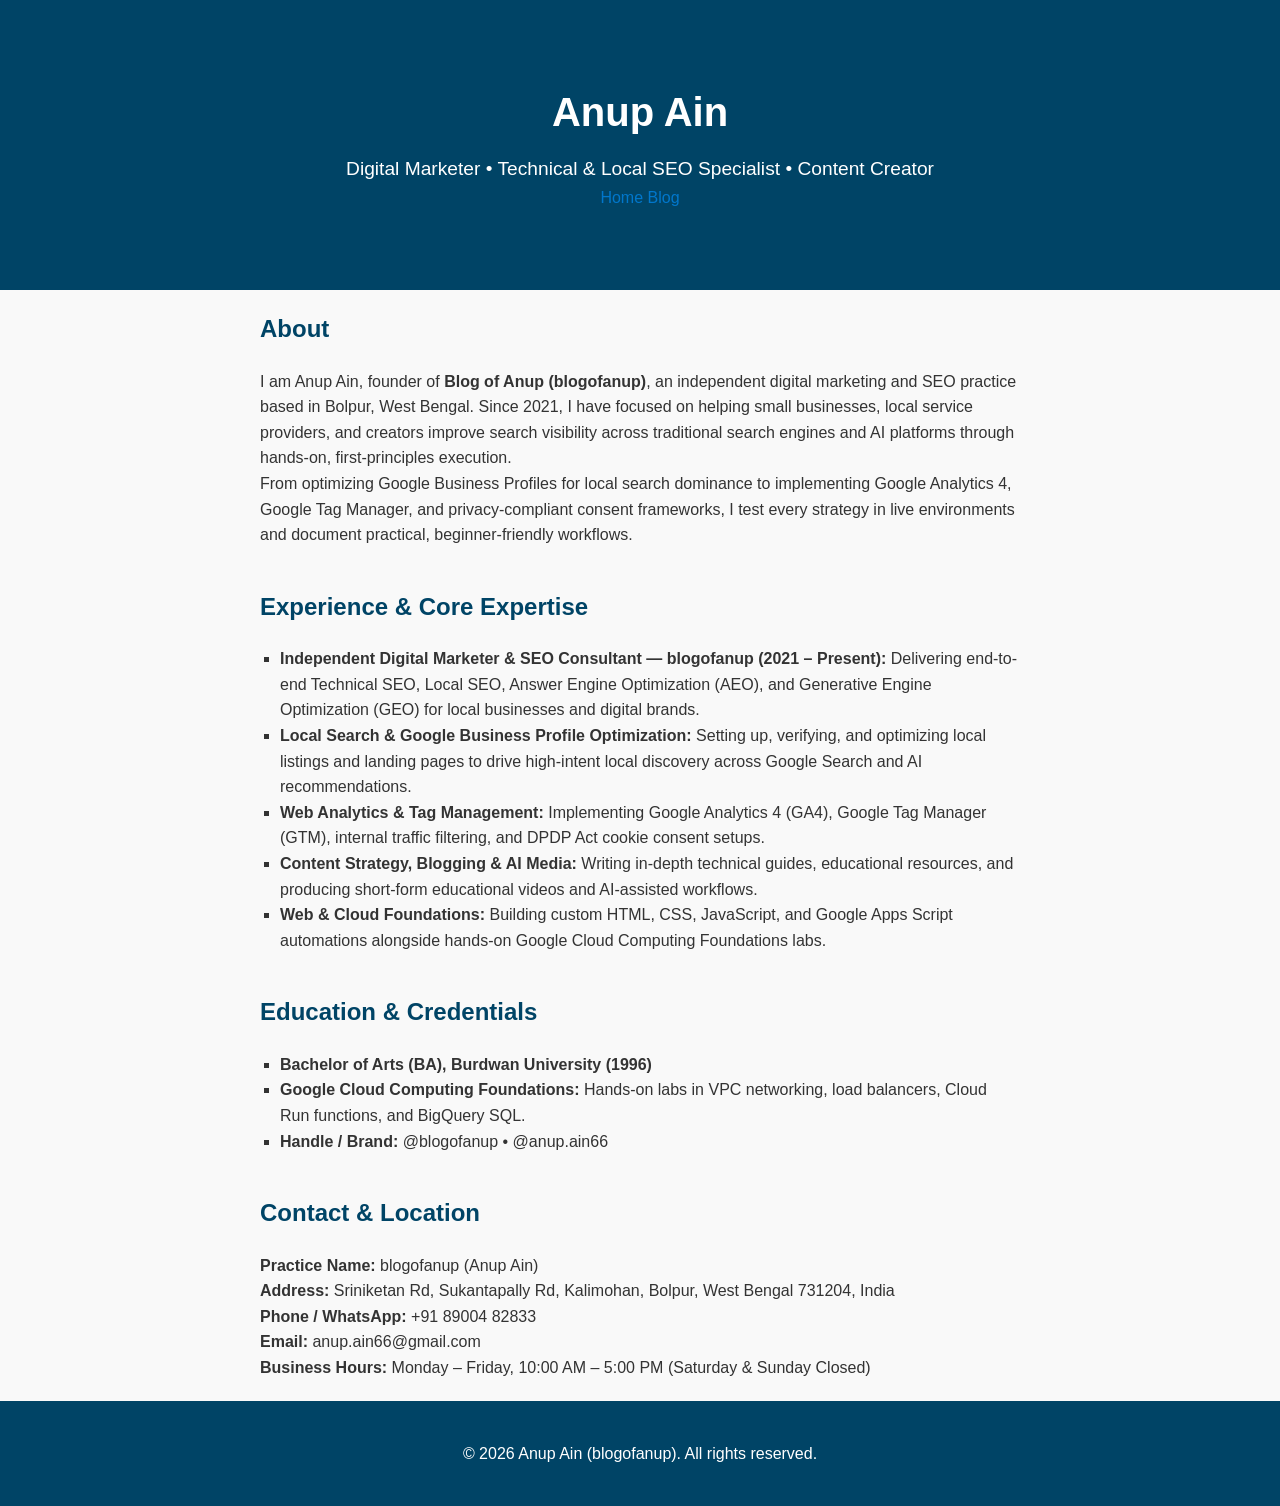
==== index.html @ 4652c586 "Update index.html" ====
<!DOCTYPE html>
<html lang="en">
<head>
  <meta charset="UTF-8" />
  <meta name="viewport" content="width=device-width, initial-scale=1.0" />
  <title>Anup Ain | Digital Marketer, Technical &amp; Local SEO Specialist</title>
  <meta name="description" content="Anup Ain (Blog of Anup) - Independent Digital Marketer, Technical &amp; Local SEO Specialist, AEO/GEO Practitioner, and Blogger in Bolpur, West Bengal." />
  <link rel="stylesheet" href="style.css" />
  <meta name="google-site-verification" content="tDracxnEsEsEI1jrp2MU6EPMCUC1B2NJ8A4u-vVTxfY" />
</head>
<body>

  <header>
  <div class="container">
    <h1>Anup Ain</h1>
    <p>Digital Marketer &bull; Technical &amp; Local SEO Specialist &bull; Content Creator</p>
    <nav class="main-nav">
      <a href="index.html">Home</a>
      <a href="blog/index.html">Blog</a>
    </nav>
  </div>
</header>

  <section class="about container">
    <h2>About</h2>
    <p>
      I am Anup Ain, founder of <strong>Blog of Anup (blogofanup)</strong>, an independent digital marketing and SEO practice based in Bolpur, West Bengal. Since 2021, I have focused on helping small businesses, local service providers, and creators improve search visibility across traditional search engines and AI platforms through hands-on, first-principles execution.
    </p>
    <p>
      From optimizing Google Business Profiles for local search dominance to implementing Google Analytics 4, Google Tag Manager, and privacy-compliant consent frameworks, I test every strategy in live environments and document practical, beginner-friendly workflows.
    </p>
  </section>

  <section class="skills container">
    <h2>Experience &amp; Core Expertise</h2>
    <ul>
      <li><strong>Independent Digital Marketer &amp; SEO Consultant &mdash; blogofanup (2021 &ndash; Present):</strong> Delivering end-to-end Technical SEO, Local SEO, Answer Engine Optimization (AEO), and Generative Engine Optimization (GEO) for local businesses and digital brands.</li>
      <li><strong>Local Search &amp; Google Business Profile Optimization:</strong> Setting up, verifying, and optimizing local listings and landing pages to drive high-intent local discovery across Google Search and AI recommendations.</li>
      <li><strong>Web Analytics &amp; Tag Management:</strong> Implementing Google Analytics 4 (GA4), Google Tag Manager (GTM), internal traffic filtering, and DPDP Act cookie consent setups.</li>
      <li><strong>Content Strategy, Blogging &amp; AI Media:</strong> Writing in-depth technical guides, educational resources, and producing short-form educational videos and AI-assisted workflows.</li>
      <li><strong>Web &amp; Cloud Foundations:</strong> Building custom HTML, CSS, JavaScript, and Google Apps Script automations alongside hands-on Google Cloud Computing Foundations labs.</li>
    </ul>
  </section>

  <section class="skills container">
    <h2>Education &amp; Credentials</h2>
    <ul>
      <li><strong>Bachelor of Arts (BA), Burdwan University (1996)</strong></li>
      <li><strong>Google Cloud Computing Foundations:</strong> Hands-on labs in VPC networking, load balancers, Cloud Run functions, and BigQuery SQL.</li>
      <li><strong>Handle / Brand:</strong> @blogofanup &bull; @anup.ain66</li>
    </ul>
  </section>

  <section class="contact container">
    <h2>Contact &amp; Location</h2>
    <p><strong>Practice Name:</strong> blogofanup (Anup Ain)</p>
    <p><strong>Address:</strong> Sriniketan Rd, Sukantapally Rd, Kalimohan, Bolpur, West Bengal 731204, India</p>
    <p><strong>Phone / WhatsApp:</strong> +91 89004 82833</p>
    <p><strong>Email:</strong> anup.ain66@gmail.com</p>
    <p><strong>Business Hours:</strong> Monday &ndash; Friday, 10:00 AM &ndash; 5:00 PM (Saturday &amp; Sunday Closed)</p>
  </section>

  <footer>
    <div class="container">
      <p>&copy; 2026 Anup Ain (blogofanup). All rights reserved.</p>
    </div>
  </footer>

</body>
</html>
---- style.css ----
* {
  margin: 0;
  padding: 0;
  box-sizing: border-box;
  font-family: 'Segoe UI', sans-serif;
}

body {
  background: #f9f9f9;
  color: #333;
  line-height: 1.6;
}

.container {
  max-width: 800px;
  margin: auto;
  padding: 20px;
}

header {
  background: #004466;
  color: white;
  text-align: center;
  padding: 60px 20px;
}

header h1 {
  font-size: 2.5em;
}

header p {
  font-size: 1.2em;
  margin-top: 10px;
}

section {
  padding: 40px 0;
}

h2 {
  margin-bottom: 20px;
  color: #004466;
}

ul {
  list-style-type: square;
  padding-left: 20px;
}

a {
  color: #0077cc;
  text-decoration: none;
}

a.btn {
  display: inline-block;
  background: #0077cc;
  color: white;
  padding: 10px 20px;
  margin-top: 10px;
  text-decoration: none;
  border-radius: 5px;
}

a.btn:hover {
  background: #005fa3;
}

footer {
  background: #004466;
  color: white;
  text-align: center;
  padding: 20px;
}
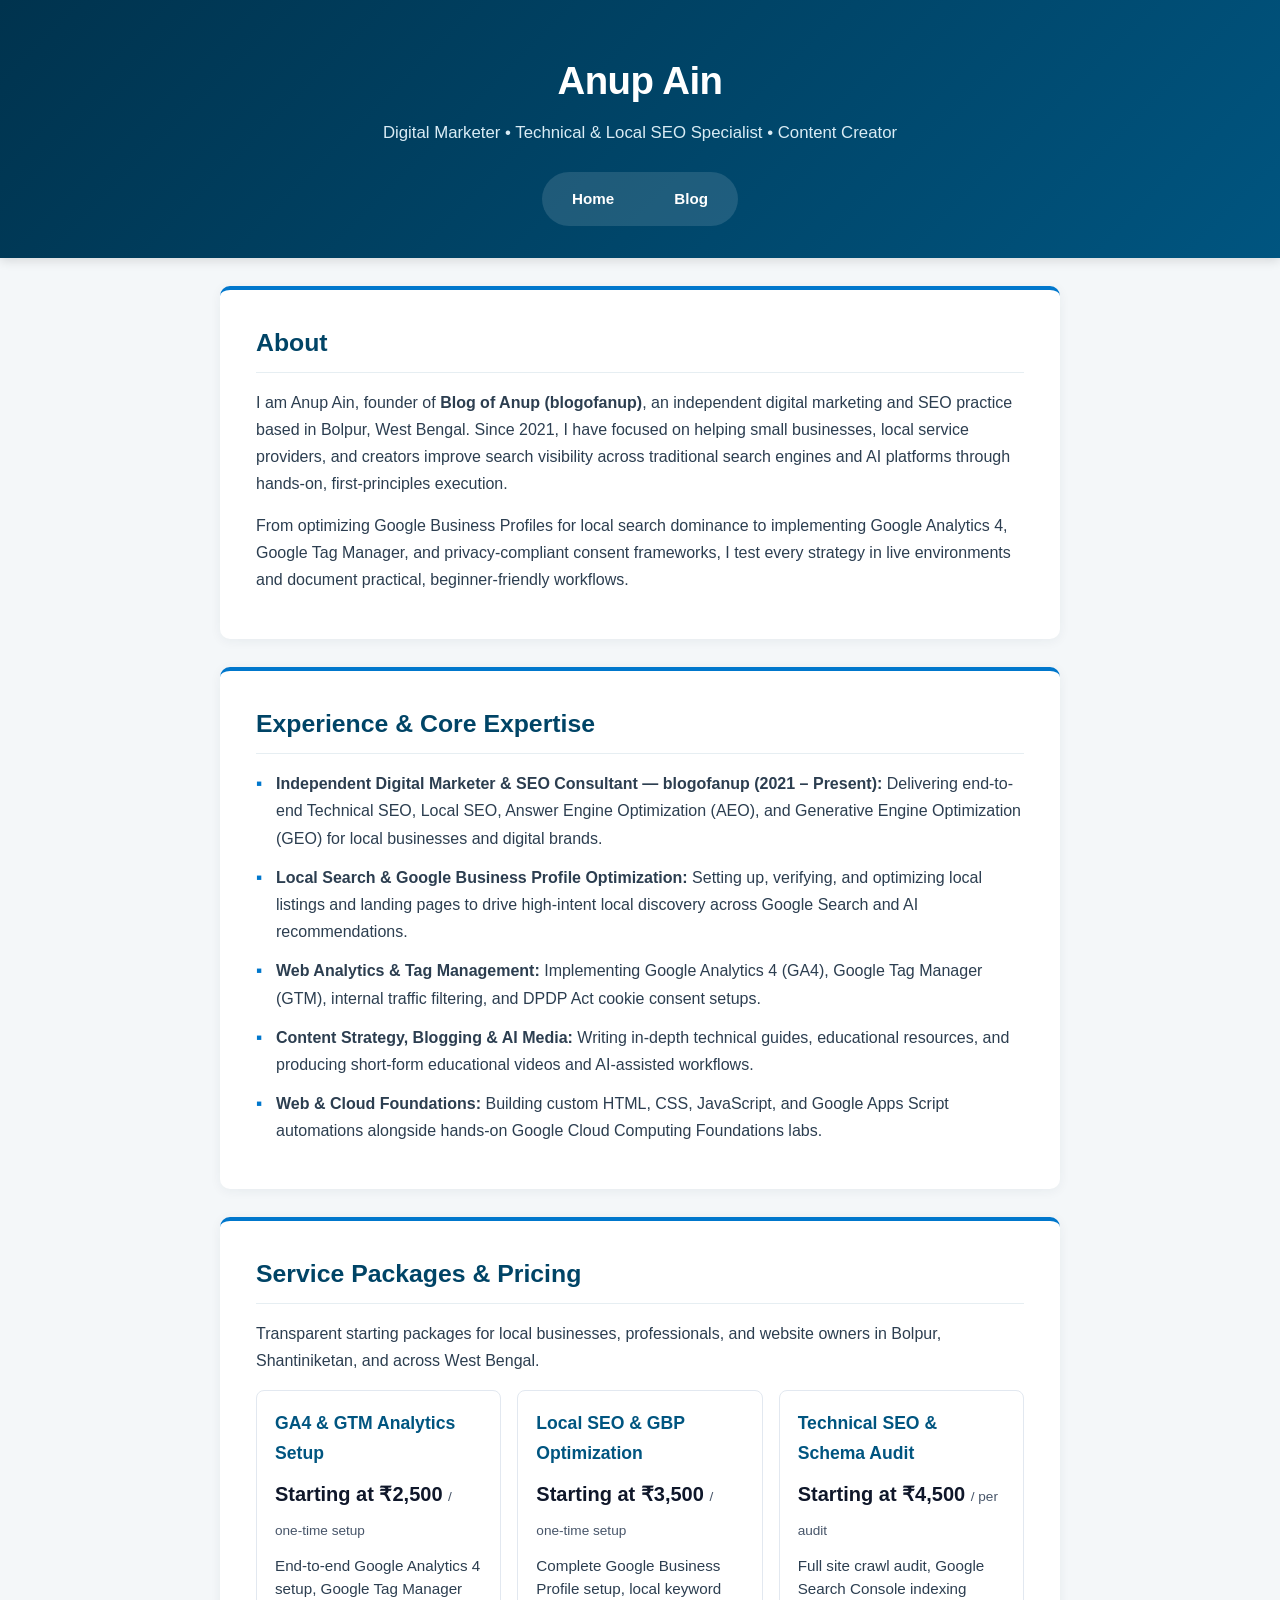
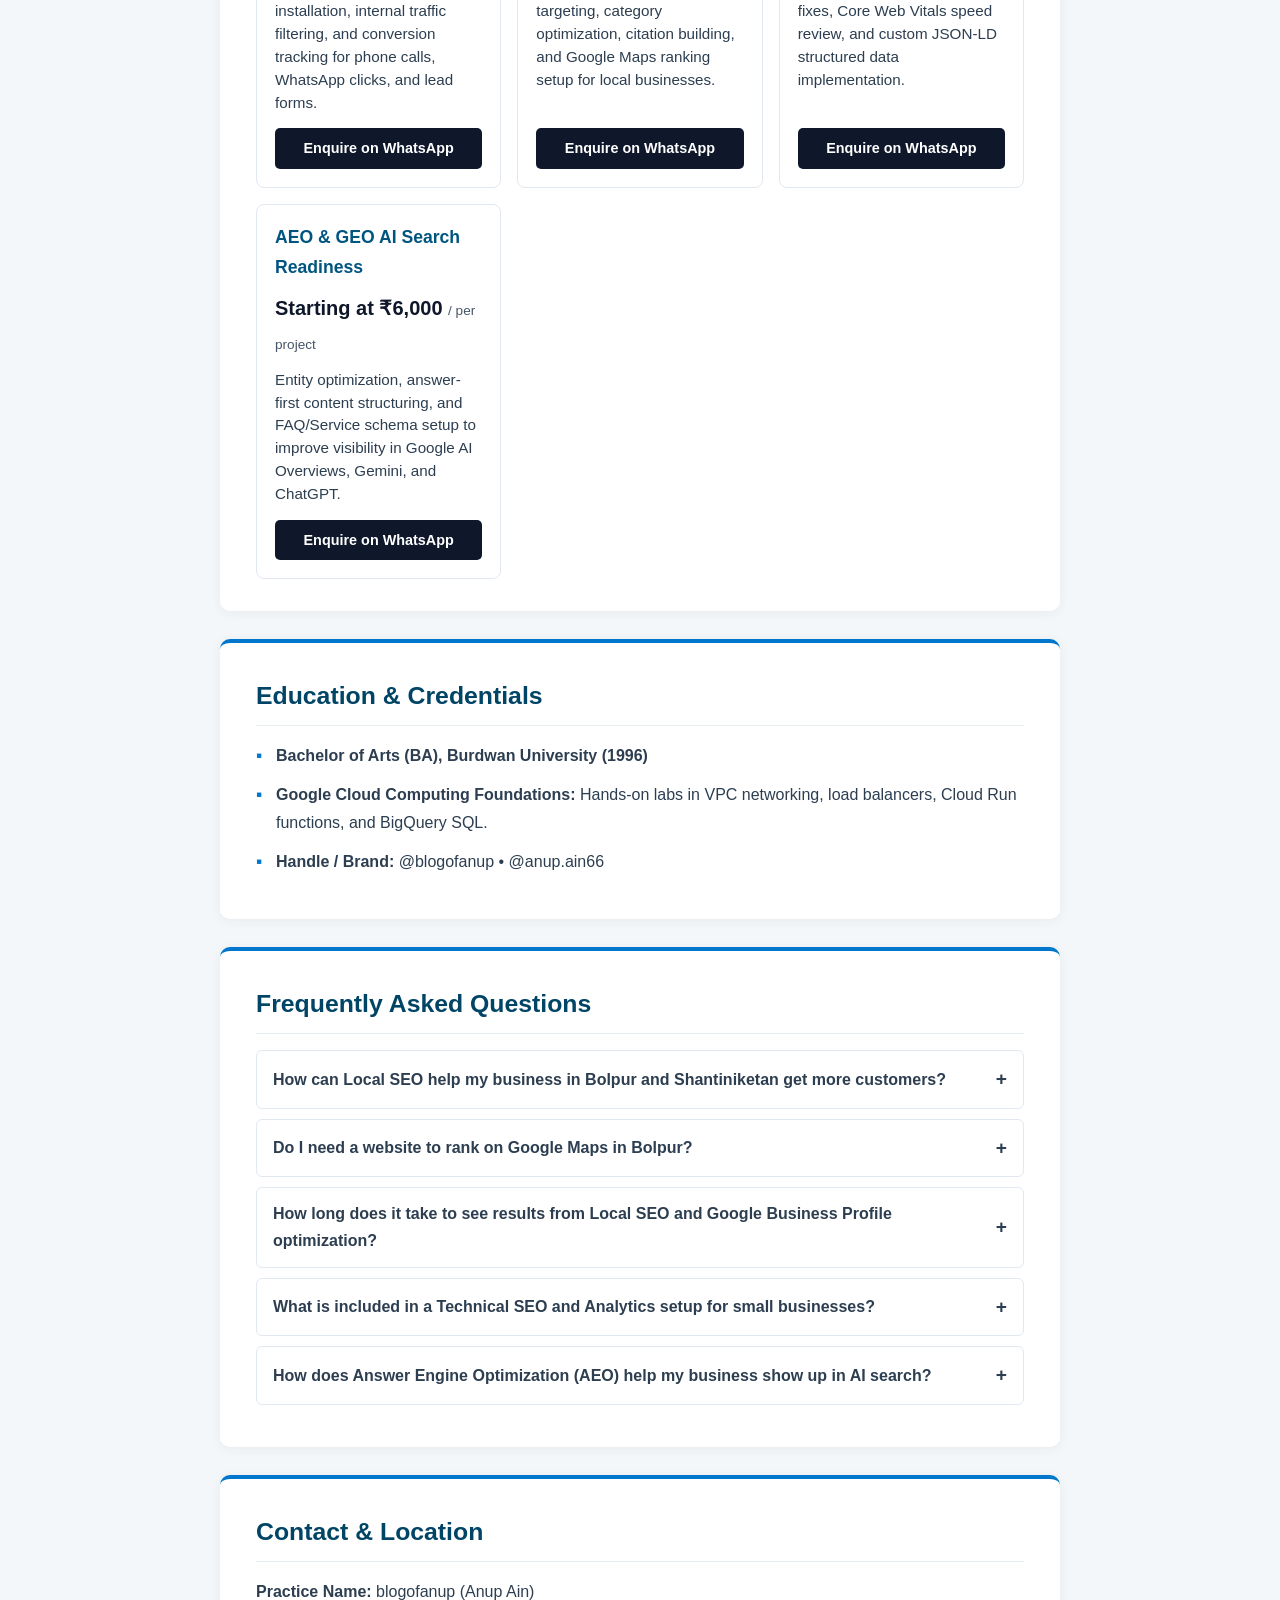
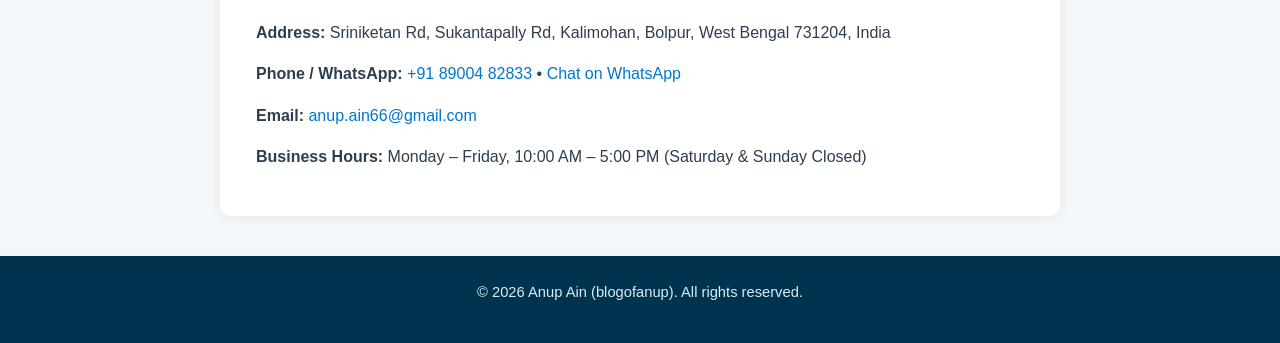
==== commit fa8d4a82: "Update index.html" ====
--- a/index.html
+++ b/index.html
@@ -7,19 +7,295 @@
   <meta name="description" content="Anup Ain (Blog of Anup) - Independent Digital Marketer, Technical &amp; Local SEO Specialist, AEO/GEO Practitioner, and Blogger in Bolpur, West Bengal." />
   <link rel="stylesheet" href="style.css" />
   <meta name="google-site-verification" content="tDracxnEsEsEI1jrp2MU6EPMCUC1B2NJ8A4u-vVTxfY" />
+
+  <script type="application/ld+json">
+  {
+    "@context": "https://schema.org",
+    "@graph": [
+      {
+        "@type": "ProfessionalService",
+        "@id": "https://blogofanup.github.io/anup-portfolio/#business",
+        "name": "blogofanup (Anup Ain)",
+        "alternateName": "Blog of Anup - SEO & Digital Marketing Services",
+        "url": "https://blogofanup.github.io/anup-portfolio/",
+        "telephone": "+91-8900482833",
+        "email": "anup.ain66@gmail.com",
+        "priceRange": "₹2,500 - ₹15,000",
+        "founder": {
+          "@type": "Person",
+          "name": "Anup Ain",
+          "jobTitle": "Digital Marketer, Technical & Local SEO Specialist",
+          "url": "https://blogofanup.github.io/anup-portfolio/"
+        },
+        "address": {
+          "@type": "PostalAddress",
+          "streetAddress": "Sriniketan Rd, Sukantapally Rd, Kalimohan",
+          "addressLocality": "Bolpur",
+          "addressRegion": "West Bengal",
+          "postalCode": "731204",
+          "addressCountry": "IN"
+        },
+        "geo": {
+          "@type": "GeoCoordinates",
+          "latitude": 23.6687,
+          "longitude": 87.6828
+        },
+        "openingHoursSpecification": [
+          {
+            "@type": "OpeningHoursSpecification",
+            "dayOfWeek": [
+              "Monday",
+              "Tuesday",
+              "Wednesday",
+              "Thursday",
+              "Friday"
+            ],
+            "opens": "10:00",
+            "closes": "17:00"
+          }
+        ],
+        "areaServed": [
+          {
+            "@type": "City",
+            "name": "Bolpur"
+          },
+          {
+            "@type": "City",
+            "name": "Shantiniketan"
+          },
+          {
+            "@type": "AdministrativeArea",
+            "name": "Birbhum"
+          },
+          {
+            "@type": "State",
+            "name": "West Bengal"
+          }
+        ],
+        "hasOfferCatalog": {
+          "@type": "OfferCatalog",
+          "name": "SEO & Digital Marketing Services",
+          "itemListElement": [
+            {
+              "@type": "Offer",
+              "priceCurrency": "INR",
+              "price": "3500",
+              "priceSpecification": {
+                "@type": "UnitPriceSpecification",
+                "priceCurrency": "INR",
+                "minPrice": "3500",
+                "unitText": "one-time setup"
+              },
+              "itemOffered": {
+                "@type": "Service",
+                "name": "Local SEO & Google Business Profile Optimization",
+                "description": "Complete Google Business Profile setup, local keyword targeting, category optimization, citation building, and Google Maps ranking setup for local businesses."
+              }
+            },
+            {
+              "@type": "Offer",
+              "priceCurrency": "INR",
+              "price": "4500",
+              "priceSpecification": {
+                "@type": "UnitPriceSpecification",
+                "priceCurrency": "INR",
+                "minPrice": "4500",
+                "unitText": "per audit"
+              },
+              "itemOffered": {
+                "@type": "Service",
+                "name": "Technical SEO Audit & JSON-LD Schema Implementation",
+                "description": "Full site crawl audit, Google Search Console indexing fixes, Core Web Vitals review, and custom JSON-LD structured data implementation."
+              }
+            },
+            {
+              "@type": "Offer",
+              "priceCurrency": "INR",
+              "price": "2500",
+              "priceSpecification": {
+                "@type": "UnitPriceSpecification",
+                "priceCurrency": "INR",
+                "minPrice": "2500",
+                "unitText": "one-time setup"
+              },
+              "itemOffered": {
+                "@type": "Service",
+                "name": "Google Analytics 4 (GA4) & Google Tag Manager (GTM) Setup",
+                "description": "End-to-end GA4 property setup, GTM container installation, internal traffic filtering, and conversion tracking for phone calls, WhatsApp clicks, and forms."
+              }
+            },
+            {
+              "@type": "Offer",
+              "priceCurrency": "INR",
+              "price": "6000",
+              "priceSpecification": {
+                "@type": "UnitPriceSpecification",
+                "priceCurrency": "INR",
+                "minPrice": "6000",
+                "unitText": "per project"
+              },
+              "itemOffered": {
+                "@type": "Service",
+                "name": "Answer Engine Optimization (AEO) & Generative Engine Optimization (GEO)",
+                "description": "Entity optimization, answer-first content structuring, and FAQ/Service schema setup to improve visibility in Google AI Overviews, Gemini, and ChatGPT."
+              }
+            }
+          ]
+        },
+        "sameAs": [
+          "https://www.linkedin.com/in/blogofanup",
+          "https://www.youtube.com/@blogofanup",
+          "https://www.instagram.com/blogofanup",
+          "https://www.instagram.com/anup.ain66",
+          "https://www.facebook.com/blogofanup",
+          "https://www.facebook.com/dukfodm",
+          "https://hashnode.com/@blogofanup",
+          "https://ainanup.blogspot.com/"
+        ]
+      },
+      {
+        "@type": "FAQPage",
+        "@id": "https://blogofanup.github.io/anup-portfolio/#faq",
+        "mainEntity": [
+          {
+            "@type": "Question",
+            "name": "How can Local SEO help my business in Bolpur and Shantiniketan get more customers?",
+            "acceptedAnswer": {
+              "@type": "Answer",
+              "text": "Local SEO optimizes your Google Business Profile, local keywords, and map citations so your business appears in the top Google Maps results when customers in Bolpur, Shantiniketan, and Birbhum search for your products or services nearby."
+            }
+          },
+          {
+            "@type": "Question",
+            "name": "Do I need a website to rank on Google Maps in Bolpur?",
+            "acceptedAnswer": {
+              "@type": "Answer",
+              "text": "No, you do not need a complex website to rank on Google Maps. A properly verified and optimized Google Business Profile—paired with local keywords, customer reviews, regular updates, and a fast single-page portfolio or landing page—can generate direct phone calls and WhatsApp inquiries."
+            }
+          },
+          {
+            "@type": "Question",
+            "name": "How long does it take to see results from Local SEO and Google Business Profile optimization?",
+            "acceptedAnswer": {
+              "@type": "Answer",
+              "text": "Initial improvements in Google Business Profile visibility, map views, and local keyword impressions typically appear within 2 to 4 weeks, while competitive top-3 Google Map Pack rankings usually take 60 to 90 days of consistent optimization and review management."
+            }
+          },
+          {
+            "@type": "Question",
+            "name": "What is included in a Technical SEO and Analytics setup for small businesses?",
+            "acceptedAnswer": {
+              "@type": "Answer",
+              "text": "A complete setup includes Google Search Console indexing fixes, mobile speed optimization, JSON-LD structured data (Schema markup), Google Analytics 4 (GA4) configuration, and Google Tag Manager (GTM) tracking for phone calls, WhatsApp clicks, and lead forms."
+            }
+          },
+          {
+            "@type": "Question",
+            "name": "How does Answer Engine Optimization (AEO) help my business show up in AI search?",
+            "acceptedAnswer": {
+              "@type": "Answer",
+              "text": "Answer Engine Optimization (AEO) and Generative Engine Optimization (GEO) structure your business information, FAQs, and schema markup clearly so AI tools like Google AI Overviews, Gemini, and ChatGPT can accurately cite and recommend your business to local buyers."
+            }
+          }
+        ]
+      }
+    ]
+  }
+  </script>
+
+  <style>
+    .pricing-grid {
+      display: grid;
+      grid-template-columns: repeat(auto-fit, minmax(240px, 1fr));
+      gap: 16px;
+      margin-top: 16px;
+    }
+    .pricing-card {
+      border: 1px solid #e2e8f0;
+      border-radius: 8px;
+      padding: 18px;
+      background: #ffffff;
+      display: flex;
+      flex-direction: column;
+      justify-content: space-between;
+    }
+    .pricing-card h3 {
+      margin-top: 0;
+      margin-bottom: 8px;
+      font-size: 1.1rem;
+    }
+    .price-tag {
+      font-size: 1.25rem;
+      font-weight: 700;
+      color: #0f172a;
+      margin-bottom: 10px;
+    }
+    .price-tag span {
+      font-size: 0.85rem;
+      font-weight: 400;
+      color: #475569;
+    }
+    .pricing-card p {
+      font-size: 0.95rem;
+      line-height: 1.5;
+      margin-bottom: 14px;
+    }
+    .cta-btn {
+      display: inline-block;
+      text-align: center;
+      padding: 8px 14px;
+      background-color: #0f172a;
+      color: #ffffff;
+      text-decoration: none;
+      border-radius: 5px;
+      font-size: 0.9rem;
+      font-weight: 600;
+    }
+    .faq-item {
+      border: 1px solid #e2e8f0;
+      border-radius: 6px;
+      margin-bottom: 10px;
+      padding: 12px 16px;
+      background: #ffffff;
+    }
+    .faq-item summary {
+      font-weight: 600;
+      cursor: pointer;
+      list-style: none;
+      display: flex;
+      justify-content: space-between;
+      align-items: center;
+    }
+    .faq-item summary::-webkit-details-marker {
+      display: none;
+    }
+    .faq-item summary::after {
+      content: "+";
+      font-size: 1.2rem;
+      font-weight: bold;
+      margin-left: 12px;
+    }
+    .faq-item[open] summary::after {
+      content: "−";
+    }
+    .faq-item p {
+      margin-top: 10px;
+      margin-bottom: 0;
+      line-height: 1.6;
+    }
+  </style>
 </head>
 <body>
-
   <header>
-  <div class="container">
-    <h1>Anup Ain</h1>
-    <p>Digital Marketer &bull; Technical &amp; Local SEO Specialist &bull; Content Creator</p>
-    <nav class="main-nav">
-      <a href="index.html">Home</a>
-      <a href="blog/index.html">Blog</a>
-    </nav>
-  </div>
-</header>
+    <div class="container">
+      <h1>Anup Ain</h1>
+      <p>Digital Marketer &bull; Technical &amp; Local SEO Specialist &bull; Content Creator</p>
+      <nav class="main-nav">
+        <a href="index.html">Home</a>
+        <a href="blog.html">Blog</a>
+      </nav>
+    </div>
+  </header>
 
   <section class="about container">
     <h2>About</h2>
@@ -42,6 +318,49 @@
     </ul>
   </section>
 
+  <section class="pricing container">
+    <h2>Service Packages &amp; Pricing</h2>
+    <p>Transparent starting packages for local businesses, professionals, and website owners in Bolpur, Shantiniketan, and across West Bengal.</p>
+
+    <div class="pricing-grid">
+      <div class="pricing-card">
+        <div>
+          <h3>GA4 &amp; GTM Analytics Setup</h3>
+          <div class="price-tag">Starting at ₹2,500 <span>/ one-time setup</span></div>
+          <p>End-to-end Google Analytics 4 setup, Google Tag Manager installation, internal traffic filtering, and conversion tracking for phone calls, WhatsApp clicks, and lead forms.</p>
+        </div>
+        <a class="cta-btn" href="https://wa.me/918900482833?text=Hi%20Anup%2C%20I%20am%20interested%20in%20the%20GA4%20%26%20GTM%20Analytics%20Setup%20package." target="_blank" rel="noopener">Enquire on WhatsApp</a>
+      </div>
+
+      <div class="pricing-card">
+        <div>
+          <h3>Local SEO &amp; GBP Optimization</h3>
+          <div class="price-tag">Starting at ₹3,500 <span>/ one-time setup</span></div>
+          <p>Complete Google Business Profile setup, local keyword targeting, category optimization, citation building, and Google Maps ranking setup for local businesses.</p>
+        </div>
+        <a class="cta-btn" href="https://wa.me/918900482833?text=Hi%20Anup%2C%20I%20am%20interested%20in%20the%20Local%20SEO%20%26%20GBP%20Optimization%20package." target="_blank" rel="noopener">Enquire on WhatsApp</a>
+      </div>
+
+      <div class="pricing-card">
+        <div>
+          <h3>Technical SEO &amp; Schema Audit</h3>
+          <div class="price-tag">Starting at ₹4,500 <span>/ per audit</span></div>
+          <p>Full site crawl audit, Google Search Console indexing fixes, Core Web Vitals speed review, and custom JSON-LD structured data implementation.</p>
+        </div>
+        <a class="cta-btn" href="https://wa.me/918900482833?text=Hi%20Anup%2C%20I%20am%20interested%20in%20the%20Technical%20SEO%20%26%20Schema%20Audit%20package." target="_blank" rel="noopener">Enquire on WhatsApp</a>
+      </div>
+
+      <div class="pricing-card">
+        <div>
+          <h3>AEO &amp; GEO AI Search Readiness</h3>
+          <div class="price-tag">Starting at ₹6,000 <span>/ per project</span></div>
+          <p>Entity optimization, answer-first content structuring, and FAQ/Service schema setup to improve visibility in Google AI Overviews, Gemini, and ChatGPT.</p>
+        </div>
+        <a class="cta-btn" href="https://wa.me/918900482833?text=Hi%20Anup%2C%20I%20am%20interested%20in%20the%20AEO%20%26%20GEO%20AI%20Search%20Readiness%20package." target="_blank" rel="noopener">Enquire on WhatsApp</a>
+      </div>
+    </div>
+  </section>
+
   <section class="skills container">
     <h2>Education &amp; Credentials</h2>
     <ul>
@@ -51,12 +370,41 @@
     </ul>
   </section>
 
+  <section class="faq container">
+    <h2>Frequently Asked Questions</h2>
+
+    <details class="faq-item">
+      <summary>How can Local SEO help my business in Bolpur and Shantiniketan get more customers?</summary>
+      <p>Local SEO optimizes your Google Business Profile, local keywords, and map citations so your business appears in the top Google Maps results when customers in Bolpur, Shantiniketan, and Birbhum search for your products or services nearby.</p>
+    </details>
+
+    <details class="faq-item">
+      <summary>Do I need a website to rank on Google Maps in Bolpur?</summary>
+      <p>No, you do not need a complex website to rank on Google Maps. A properly verified and optimized Google Business Profile&mdash;paired with local keywords, customer reviews, regular updates, and a fast single-page portfolio or landing page&mdash;can generate direct phone calls and WhatsApp inquiries.</p>
+    </details>
+
+    <details class="faq-item">
+      <summary>How long does it take to see results from Local SEO and Google Business Profile optimization?</summary>
+      <p>Initial improvements in Google Business Profile visibility, map views, and local keyword impressions typically appear within 2 to 4 weeks, while competitive top-3 Google Map Pack rankings usually take 60 to 90 days of consistent optimization and review management.</p>
+    </details>
+
+    <details class="faq-item">
+      <summary>What is included in a Technical SEO and Analytics setup for small businesses?</summary>
+      <p>A complete setup includes Google Search Console indexing fixes, mobile speed optimization, JSON-LD structured data (Schema markup), Google Analytics 4 (GA4) configuration, and Google Tag Manager (GTM) tracking for phone calls, WhatsApp clicks, and lead forms.</p>
+    </details>
+
+    <details class="faq-item">
+      <summary>How does Answer Engine Optimization (AEO) help my business show up in AI search?</summary>
+      <p>Answer Engine Optimization (AEO) and Generative Engine Optimization (GEO) structure your business information, FAQs, and schema markup clearly so AI tools like Google AI Overviews, Gemini, and ChatGPT can accurately cite and recommend your business to local buyers.</p>
+    </details>
+  </section>
+
   <section class="contact container">
     <h2>Contact &amp; Location</h2>
     <p><strong>Practice Name:</strong> blogofanup (Anup Ain)</p>
     <p><strong>Address:</strong> Sriniketan Rd, Sukantapally Rd, Kalimohan, Bolpur, West Bengal 731204, India</p>
-    <p><strong>Phone / WhatsApp:</strong> +91 89004 82833</p>
-    <p><strong>Email:</strong> anup.ain66@gmail.com</p>
+    <p><strong>Phone / WhatsApp:</strong> <a href="tel:+918900482833">+91 89004 82833</a> &bull; <a href="https://wa.me/918900482833" target="_blank" rel="noopener">Chat on WhatsApp</a></p>
+    <p><strong>Email:</strong> <a href="mailto:anup.ain66@gmail.com">anup.ain66@gmail.com</a></p>
     <p><strong>Business Hours:</strong> Monday &ndash; Friday, 10:00 AM &ndash; 5:00 PM (Saturday &amp; Sunday Closed)</p>
   </section>
 
@@ -65,6 +413,5 @@
       <p>&copy; 2026 Anup Ain (blogofanup). All rights reserved.</p>
     </div>
   </footer>
-
 </body>
 </html>
--- a/style.css
+++ b/style.css
@@ -2,73 +2,186 @@
   margin: 0;
   padding: 0;
   box-sizing: border-box;
-  font-family: 'Segoe UI', sans-serif;
+  font-family: 'Segoe UI', -apple-system, BlinkMacSystemFont, Roboto, sans-serif;
 }
 
 body {
-  background: #f9f9f9;
-  color: #333;
-  line-height: 1.6;
+  background: #f4f7f9;
+  color: #2c3e50;
+  line-height: 1.7;
 }
 
 .container {
-  max-width: 800px;
+  max-width: 840px;
   margin: auto;
-  padding: 20px;
+  padding: 0 24px;
 }
 
+/* Header & Navigation Menu */
 header {
-  background: #004466;
-  color: white;
+  background: linear-gradient(135deg, #00334e 0%, #005580 100%);
+  color: #ffffff;
   text-align: center;
-  padding: 60px 20px;
+  padding: 48px 20px 32px;
+  box-shadow: 0 3px 10px rgba(0, 0, 0, 0.12);
 }
 
 header h1 {
-  font-size: 2.5em;
+  font-size: 2.4em;
+  letter-spacing: -0.5px;
+  margin-bottom: 6px;
 }
 
 header p {
-  font-size: 1.2em;
-  margin-top: 10px;
+  font-size: 1.05em;
+  color: #d9ecf5;
+  margin-bottom: 24px;
 }
 
-section {
-  padding: 40px 0;
+.main-nav {
+  display: inline-flex;
+  justify-content: center;
+  gap: 12px;
+  background: rgba(255, 255, 255, 0.12);
+  padding: 6px;
+  border-radius: 30px;
+}
+
+.main-nav a {
+  color: #ffffff;
+  font-weight: 600;
+  font-size: 0.95em;
+  padding: 8px 24px;
+  border-radius: 24px;
+  text-decoration: none;
+  transition: background 0.25s ease, color 0.25s ease;
+}
+
+.main-nav a:hover,
+.main-nav a:focus {
+  background: #ffffff;
+  color: #004466;
+}
+
+/* Content Cards (Home, Blog & Articles) */
+section.container,
+article.container {
+  background: #ffffff;
+  margin: 28px auto;
+  padding: 32px 36px;
+  border-radius: 10px;
+  box-shadow: 0 2px 12px rgba(0, 44, 66, 0.06);
+  border-top: 4px solid #0077cc;
 }
 
 h2 {
-  margin-bottom: 20px;
+  font-size: 1.55em;
   color: #004466;
+  margin-bottom: 16px;
+  padding-bottom: 8px;
+  border-bottom: 1px solid #e6eef2;
+}
+
+h3 {
+  font-size: 1.2em;
+  color: #005580;
+  margin: 22px 0 10px;
+}
+
+p {
+  margin-bottom: 14px;
 }
 
 ul {
-  list-style-type: square;
-  padding-left: 20px;
+  list-style-type: none;
+  padding-left: 0;
 }
 
+ul li {
+  position: relative;
+  padding-left: 20px;
+  margin-bottom: 12px;
+}
+
+ul li::before {
+  content: "\25AA";
+  color: #0077cc;
+  font-size: 1.1em;
+  position: absolute;
+  left: 0;
+  top: -1px;
+}
+
+/* Blog Listing Preview Card */
+.post-preview {
+  background: #f8fbfd;
+  border: 1px solid #e1ecf2;
+  border-left: 4px solid #0077cc;
+  padding: 20px 24px;
+  border-radius: 6px;
+  margin-top: 16px;
+  transition: transform 0.2s ease, box-shadow 0.2s ease;
+}
+
+.post-preview:hover {
+  transform: translateY(-2px);
+  box-shadow: 0 4px 12px rgba(0, 119, 204, 0.1);
+}
+
+.post-preview h3 {
+  margin-top: 0;
+}
+
+/* Links & Buttons */
 a {
   color: #0077cc;
   text-decoration: none;
+  font-weight: 500;
+}
+
+a:hover {
+  text-decoration: underline;
 }
 
 a.btn {
   display: inline-block;
   background: #0077cc;
-  color: white;
-  padding: 10px 20px;
+  color: #ffffff;
+  padding: 10px 22px;
   margin-top: 10px;
+  border-radius: 6px;
   text-decoration: none;
-  border-radius: 5px;
+  transition: background 0.2s ease;
 }
 
 a.btn:hover {
   background: #005fa3;
+  text-decoration: none;
 }
 
+/* Footer */
 footer {
-  background: #004466;
-  color: white;
+  background: #00334e;
+  color: #d9ecf5;
   text-align: center;
-  padding: 20px;
+  padding: 24px 20px;
+  margin-top: 40px;
+  font-size: 0.92em;
 }
+
+/* Mobile Responsiveness */
+@media (max-width: 600px) {
+  header {
+    padding: 36px 16px 24px;
+  }
+
+  header h1 {
+    font-size: 1.9em;
+  }
+
+  section.container,
+  article.container {
+    margin: 18px 14px;
+    padding: 24px 20px;
+  }
+}
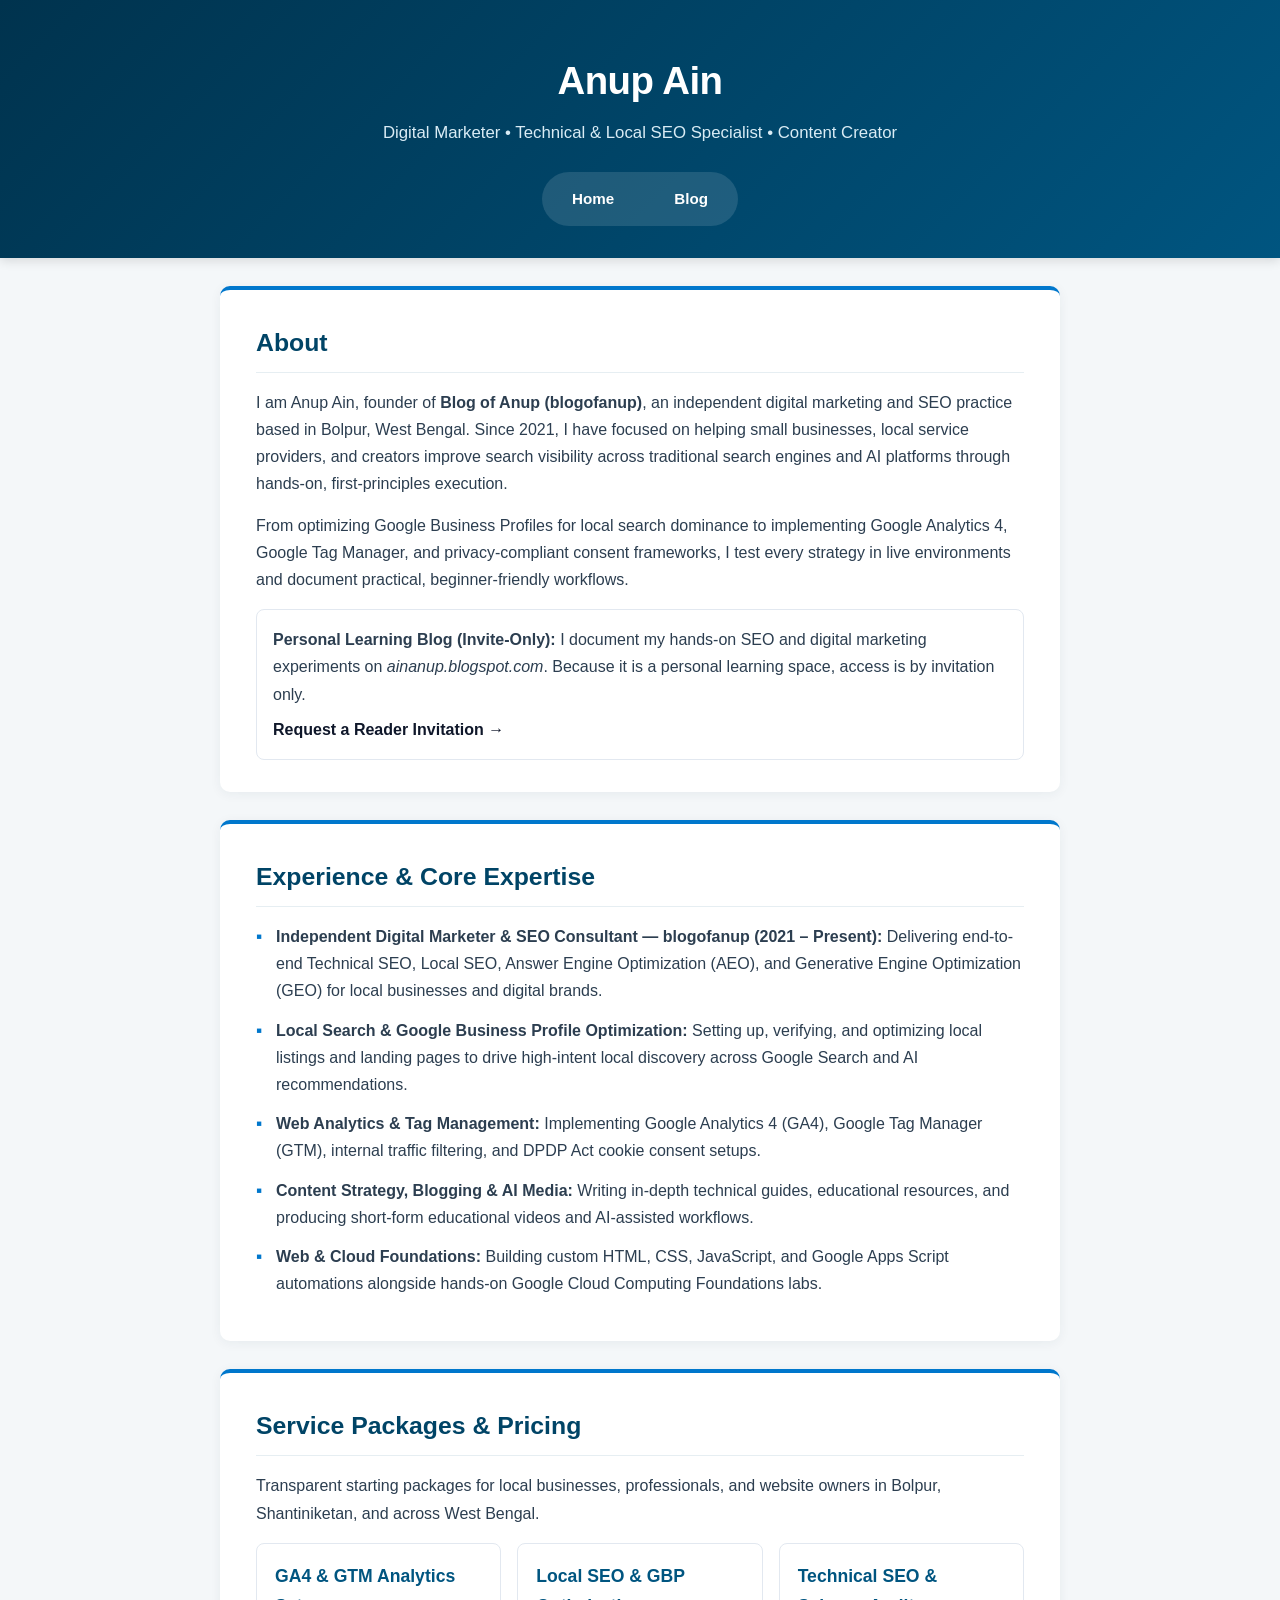
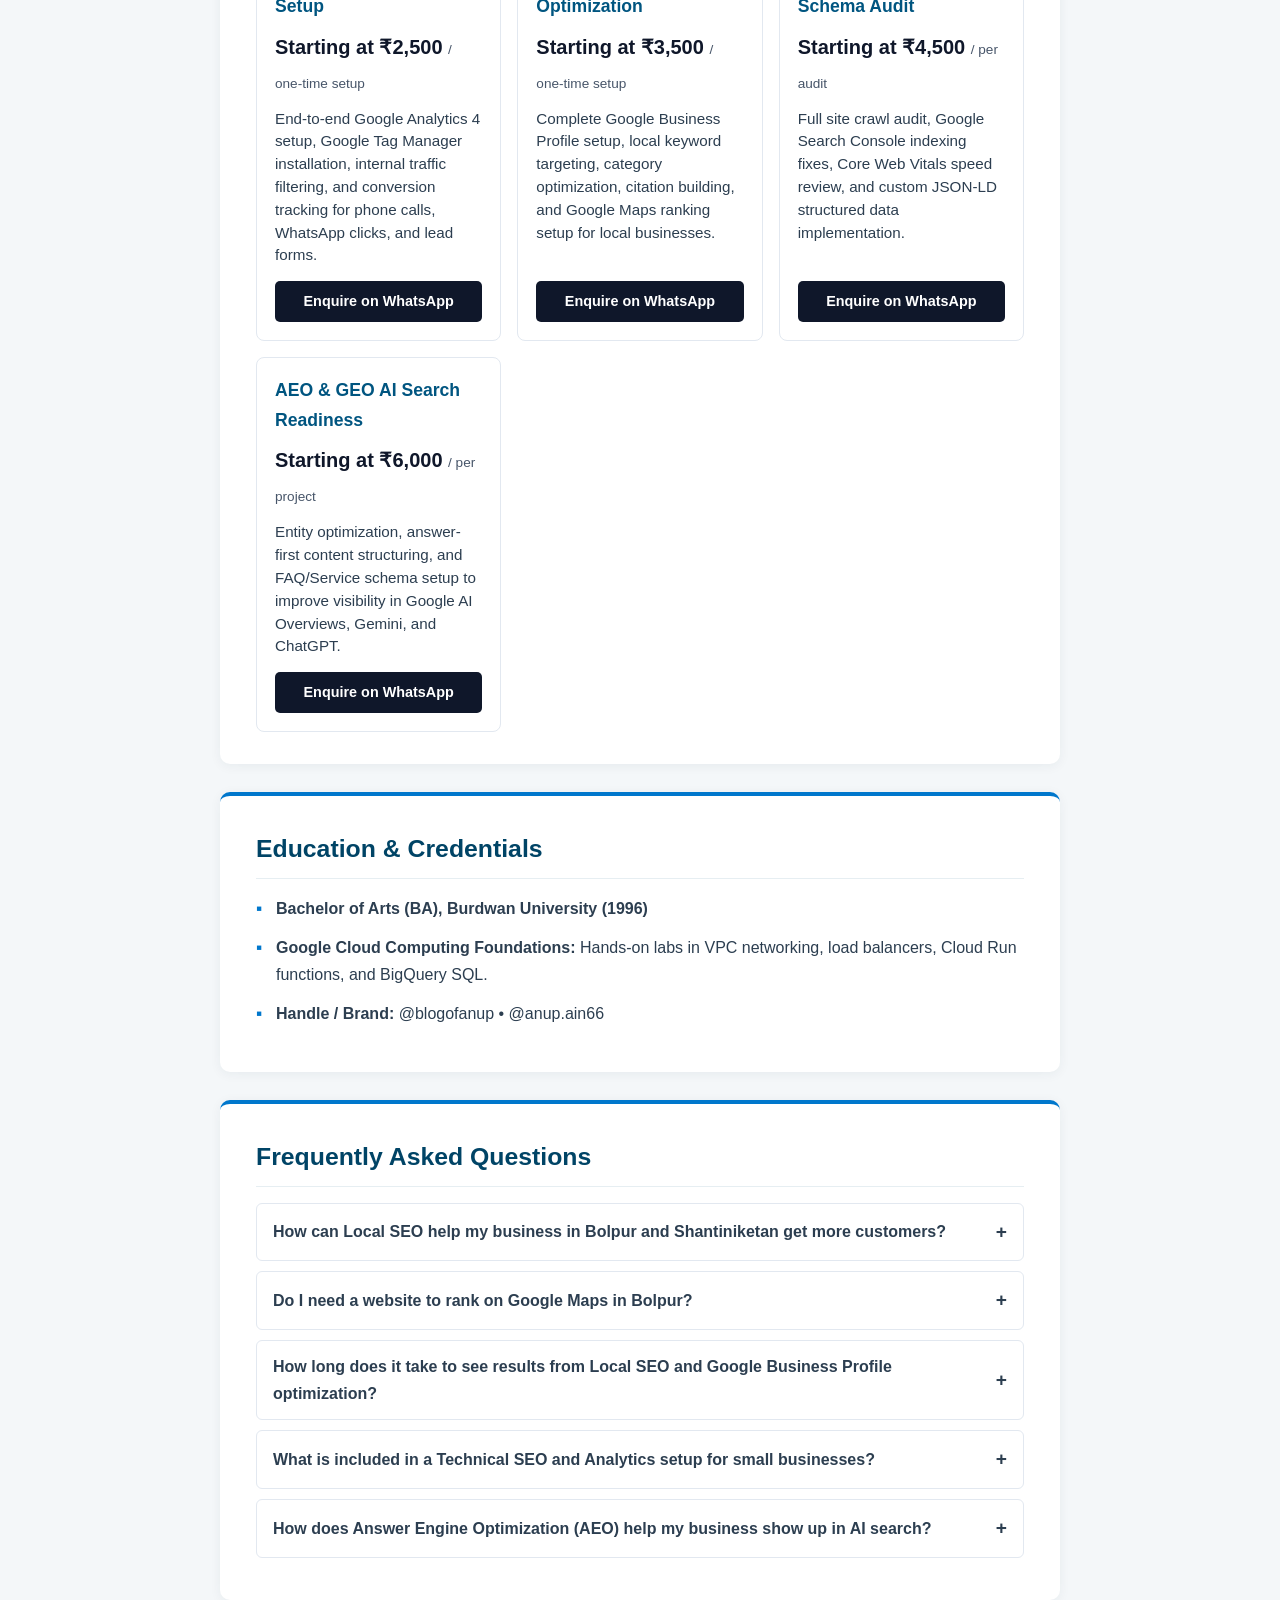
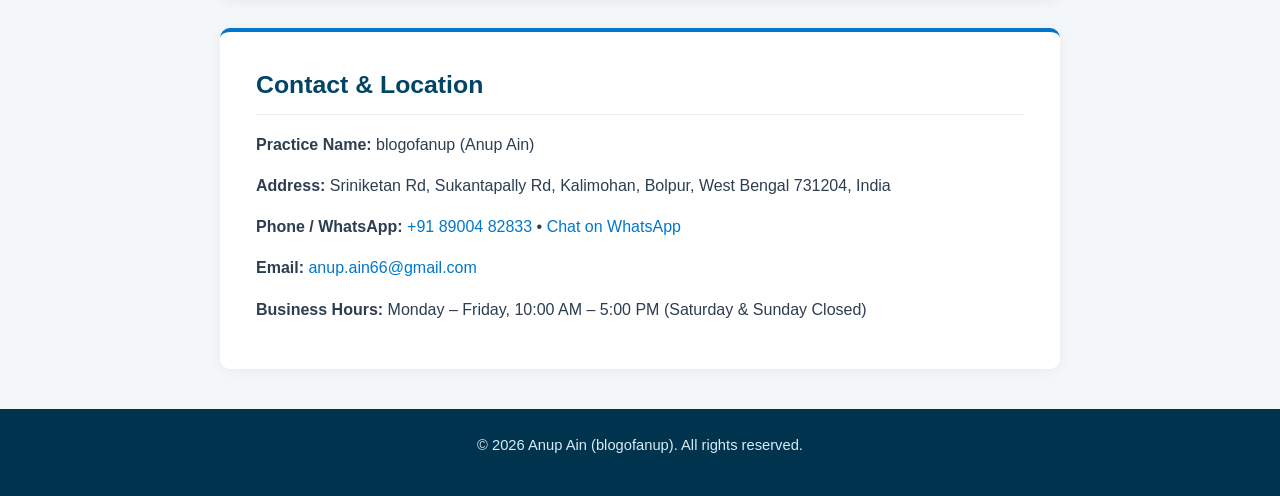
==== commit e351a4d8: "Update index.html" ====
--- a/index.html
+++ b/index.html
@@ -305,6 +305,10 @@
     <p>
       From optimizing Google Business Profiles for local search dominance to implementing Google Analytics 4, Google Tag Manager, and privacy-compliant consent frameworks, I test every strategy in live environments and document practical, beginner-friendly workflows.
     </p>
+    <div style="border: 1px solid #e2e8f0; border-radius: 8px; padding: 16px; background: #ffffff; margin-top: 16px;">
+    <p style="margin: 0 0 8px 0;"><strong>Personal Learning Blog (Invite-Only):</strong> I document my hands-on SEO and digital marketing experiments on <em>ainanup.blogspot.com</em>. Because it is a personal learning space, access is by invitation only.</p>
+    <a href="blog.html" style="font-weight: 600; color: #0f172a;">Request a Reader Invitation &rarr;</a>
+  </div>
   </section>
 
   <section class="skills container">
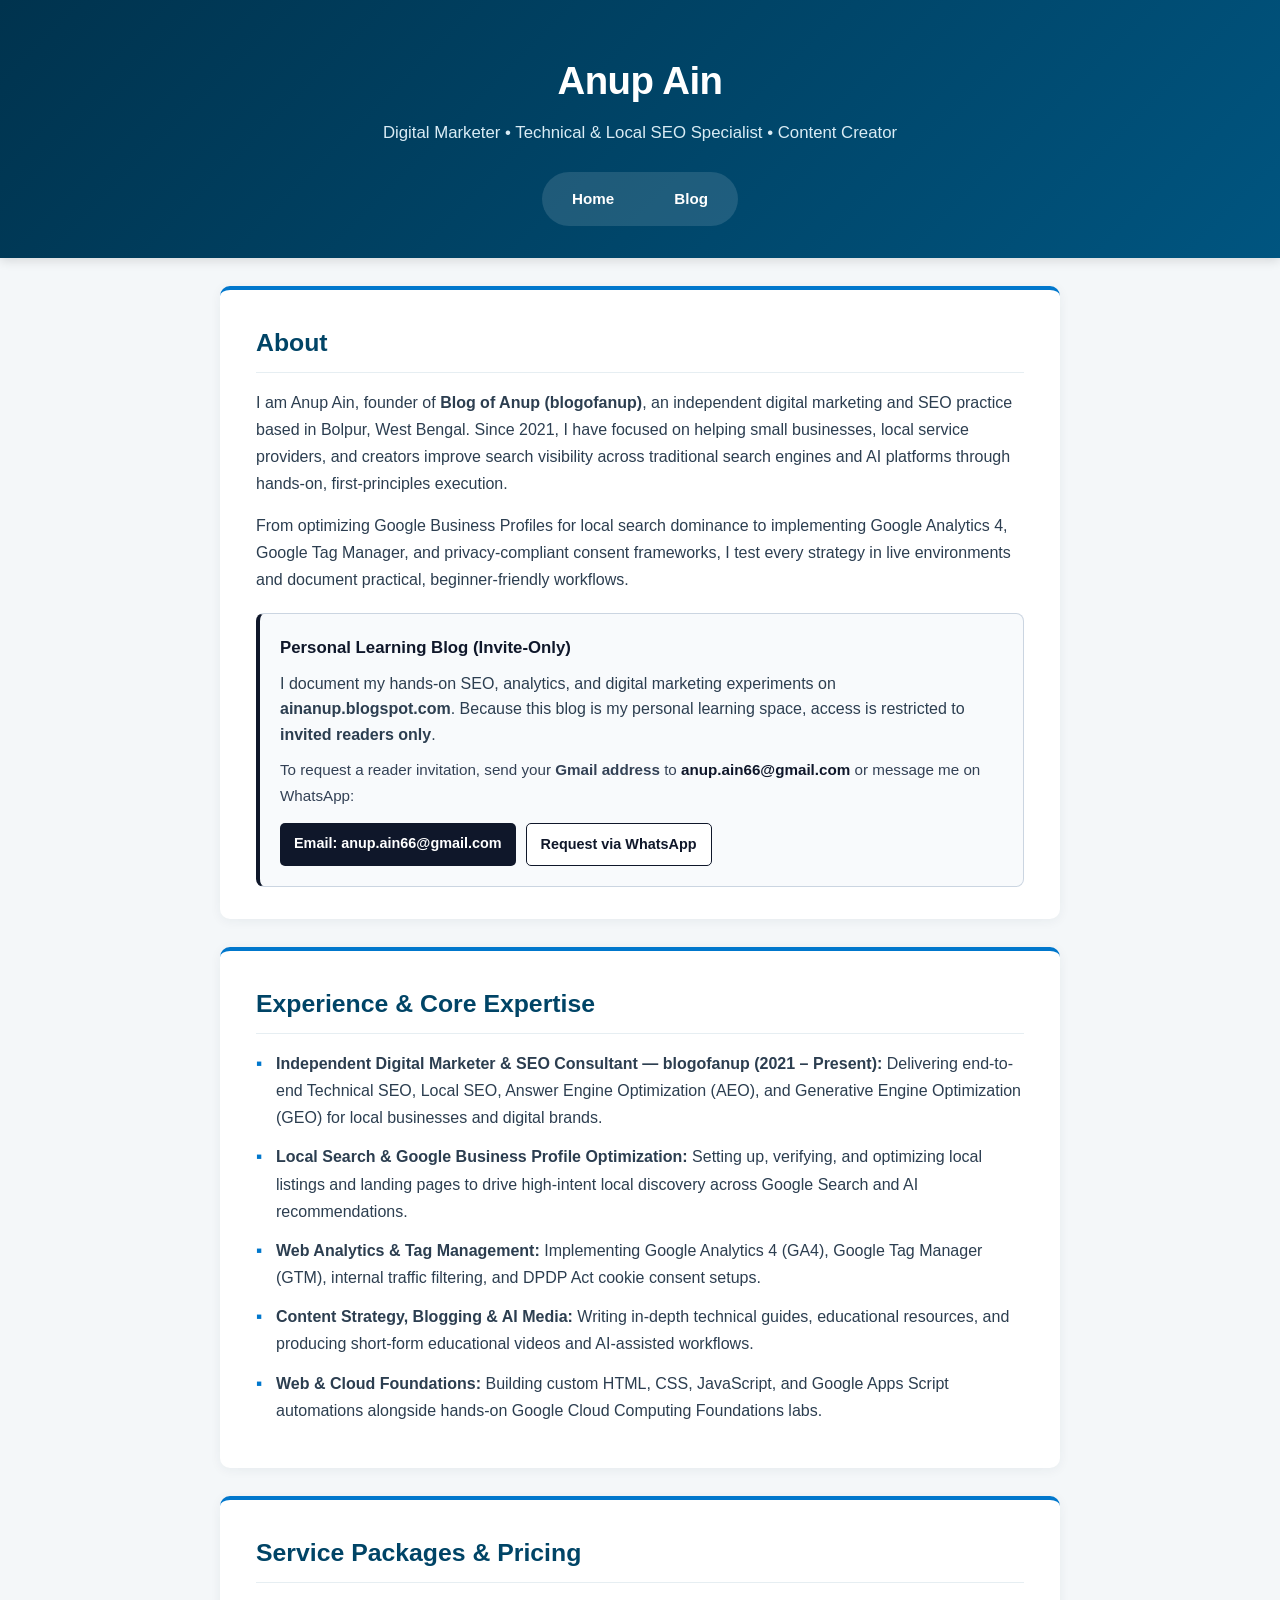
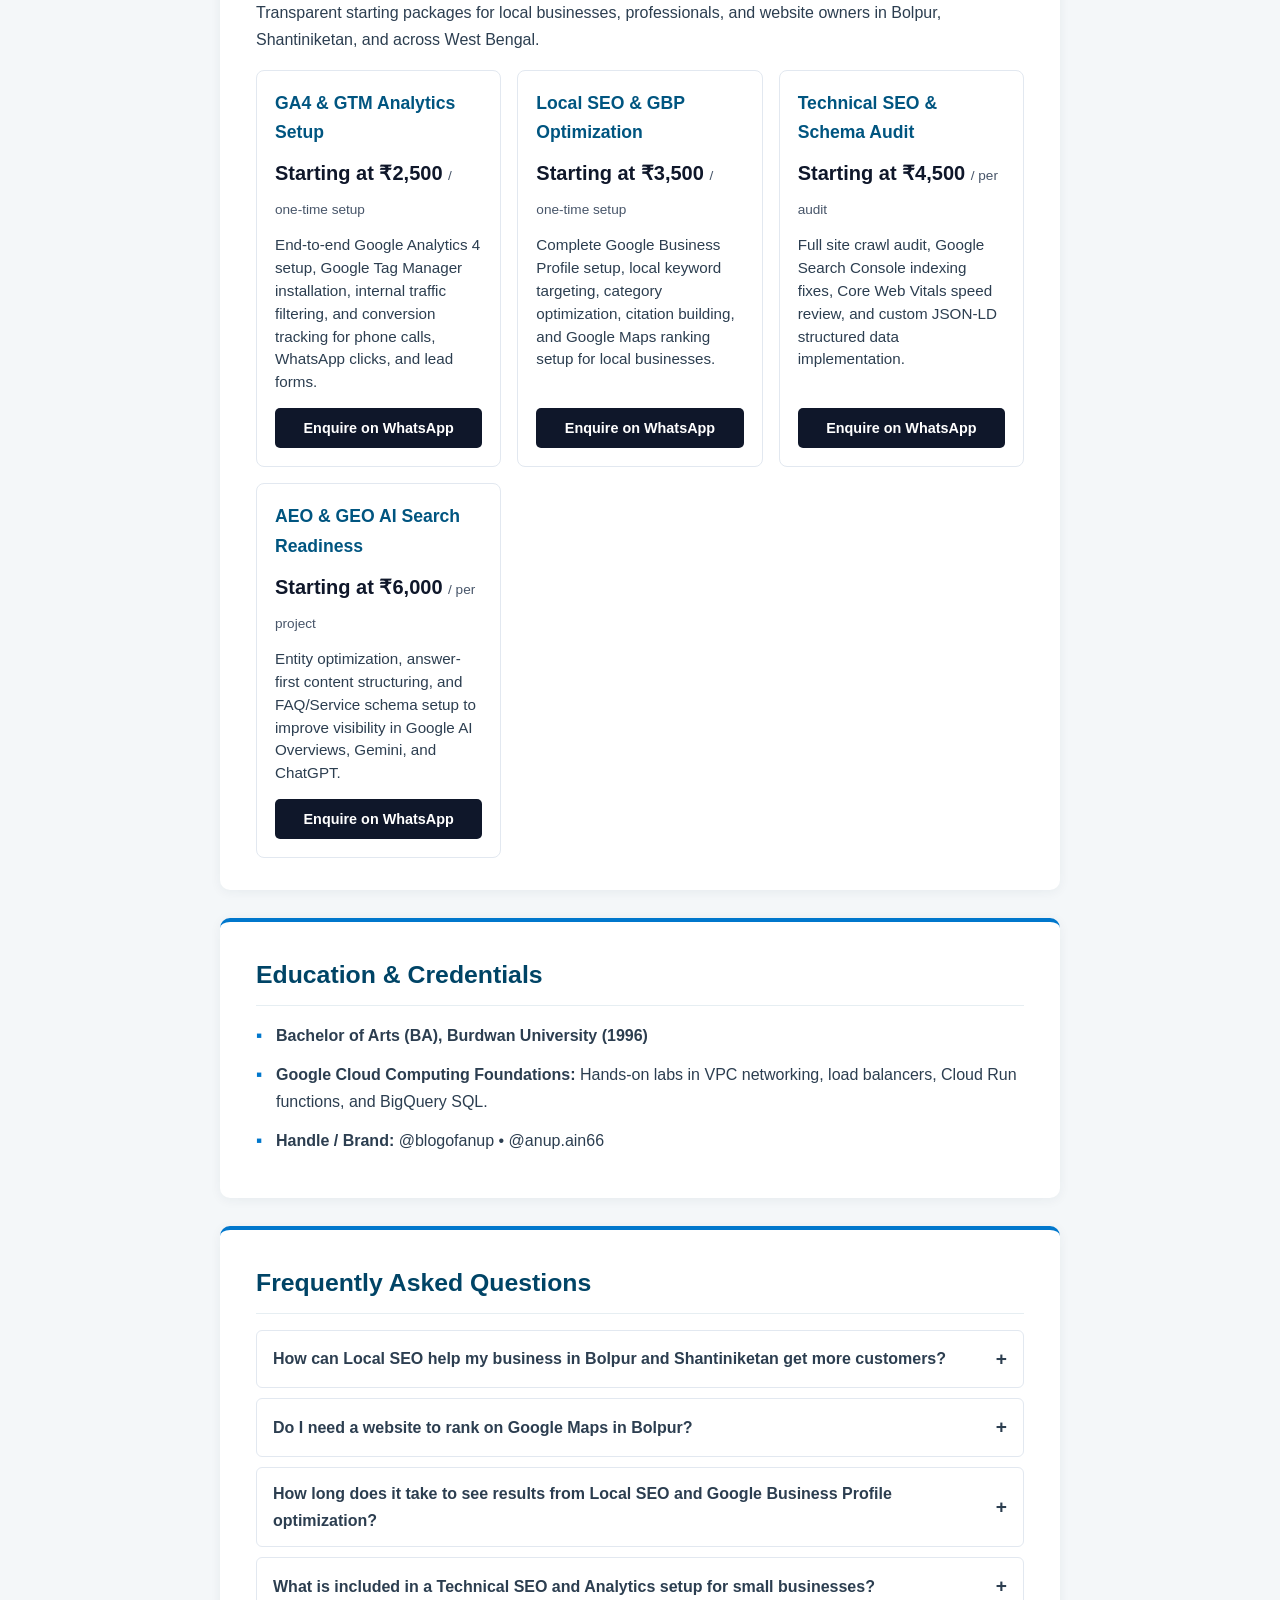
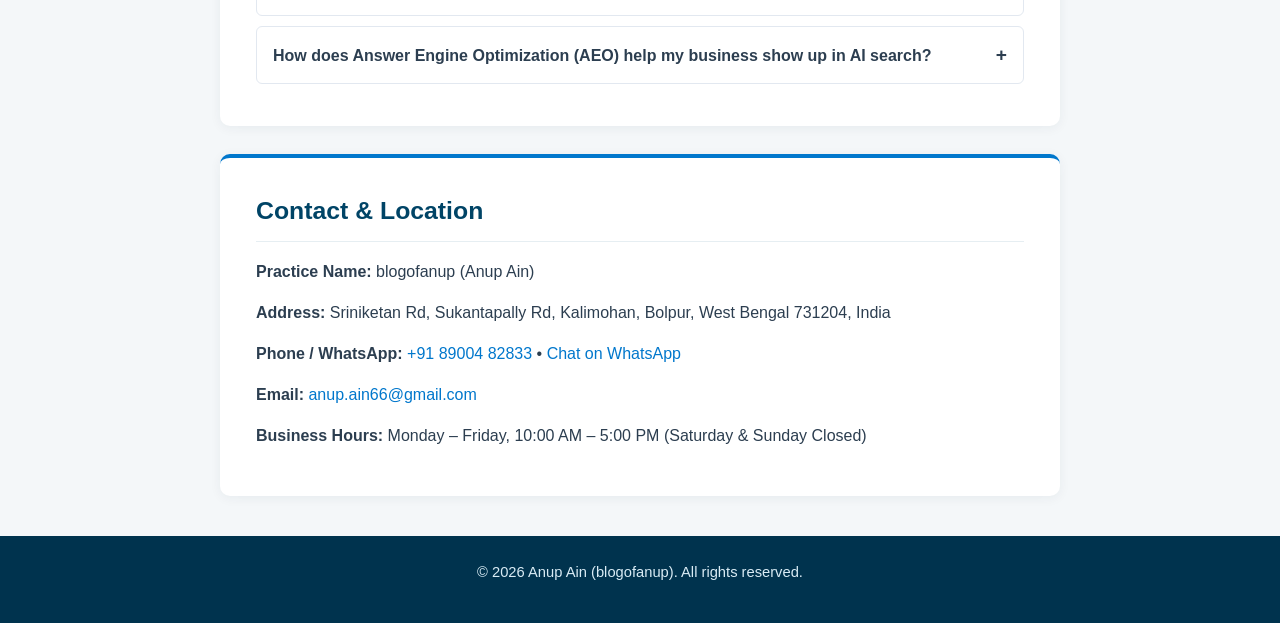
==== commit 2df9405b: "Update index.html" ====
--- a/index.html
+++ b/index.html
@@ -305,9 +305,18 @@
     <p>
       From optimizing Google Business Profiles for local search dominance to implementing Google Analytics 4, Google Tag Manager, and privacy-compliant consent frameworks, I test every strategy in live environments and document practical, beginner-friendly workflows.
     </p>
-    <div style="border: 1px solid #e2e8f0; border-radius: 8px; padding: 16px; background: #ffffff; margin-top: 16px;">
-    <p style="margin: 0 0 8px 0;"><strong>Personal Learning Blog (Invite-Only):</strong> I document my hands-on SEO and digital marketing experiments on <em>ainanup.blogspot.com</em>. Because it is a personal learning space, access is by invitation only.</p>
-    <a href="blog.html" style="font-weight: 600; color: #0f172a;">Request a Reader Invitation &rarr;</a>
+    <div style="border: 1px solid #cbd5e1; border-left: 4px solid #0f172a; border-radius: 8px; padding: 20px; background: #f8fafc; margin-top: 20px;">
+    <h3 style="margin: 0 0 8px 0; font-size: 1.05rem; color: #0f172a;">Personal Learning Blog (Invite-Only)</h3>
+    <p style="margin: 0 0 10px 0; line-height: 1.6;">
+      I document my hands-on SEO, analytics, and digital marketing experiments on <strong>ainanup.blogspot.com</strong>. Because this blog is my personal learning space, access is restricted to <strong>invited readers only</strong>.
+    </p>
+    <p style="margin: 0 0 14px 0; font-size: 0.95rem; color: #334155;">
+      To request a reader invitation, send your <strong>Gmail address</strong> to <a href="mailto:anup.ain66@gmail.com?subject=Blog%20Reader%20Invitation%20Request&body=Hi%20Anup%2C%0A%0AI%20would%20like%20to%20request%20an%20invitation%20to%20read%20your%20blog%20(ainanup.blogspot.com).%0A%0AMy%20Gmail%20address%3A%20" style="font-weight: 600; color: #0f172a;">anup.ain66@gmail.com</a> or message me on WhatsApp:
+    </p>
+    <div style="display: flex; flex-wrap: wrap; gap: 10px;">
+      <a class="cta-btn" href="mailto:anup.ain66@gmail.com?subject=Blog%20Reader%20Invitation%20Request&body=Hi%20Anup%2C%0A%0AI%20would%20like%20to%20request%20an%20invitation%20to%20read%20your%20blog%20(ainanup.blogspot.com).%0A%0AMy%20Gmail%20address%3A%20">Email: anup.ain66@gmail.com</a>
+      <a href="https://wa.me/918900482833?text=Hi%20Anup%2C%20I%20would%20like%20to%20request%20an%20invitation%20to%20read%20your%20blog.%20My%20Gmail%20is%3A%20" target="_blank" rel="noopener" style="display: inline-block; padding: 8px 14px; border: 1px solid #0f172a; color: #0f172a; background: #ffffff; text-decoration: none; border-radius: 5px; font-size: 0.9rem; font-weight: 600;">Request via WhatsApp</a>
+    </div>
   </div>
   </section>
 
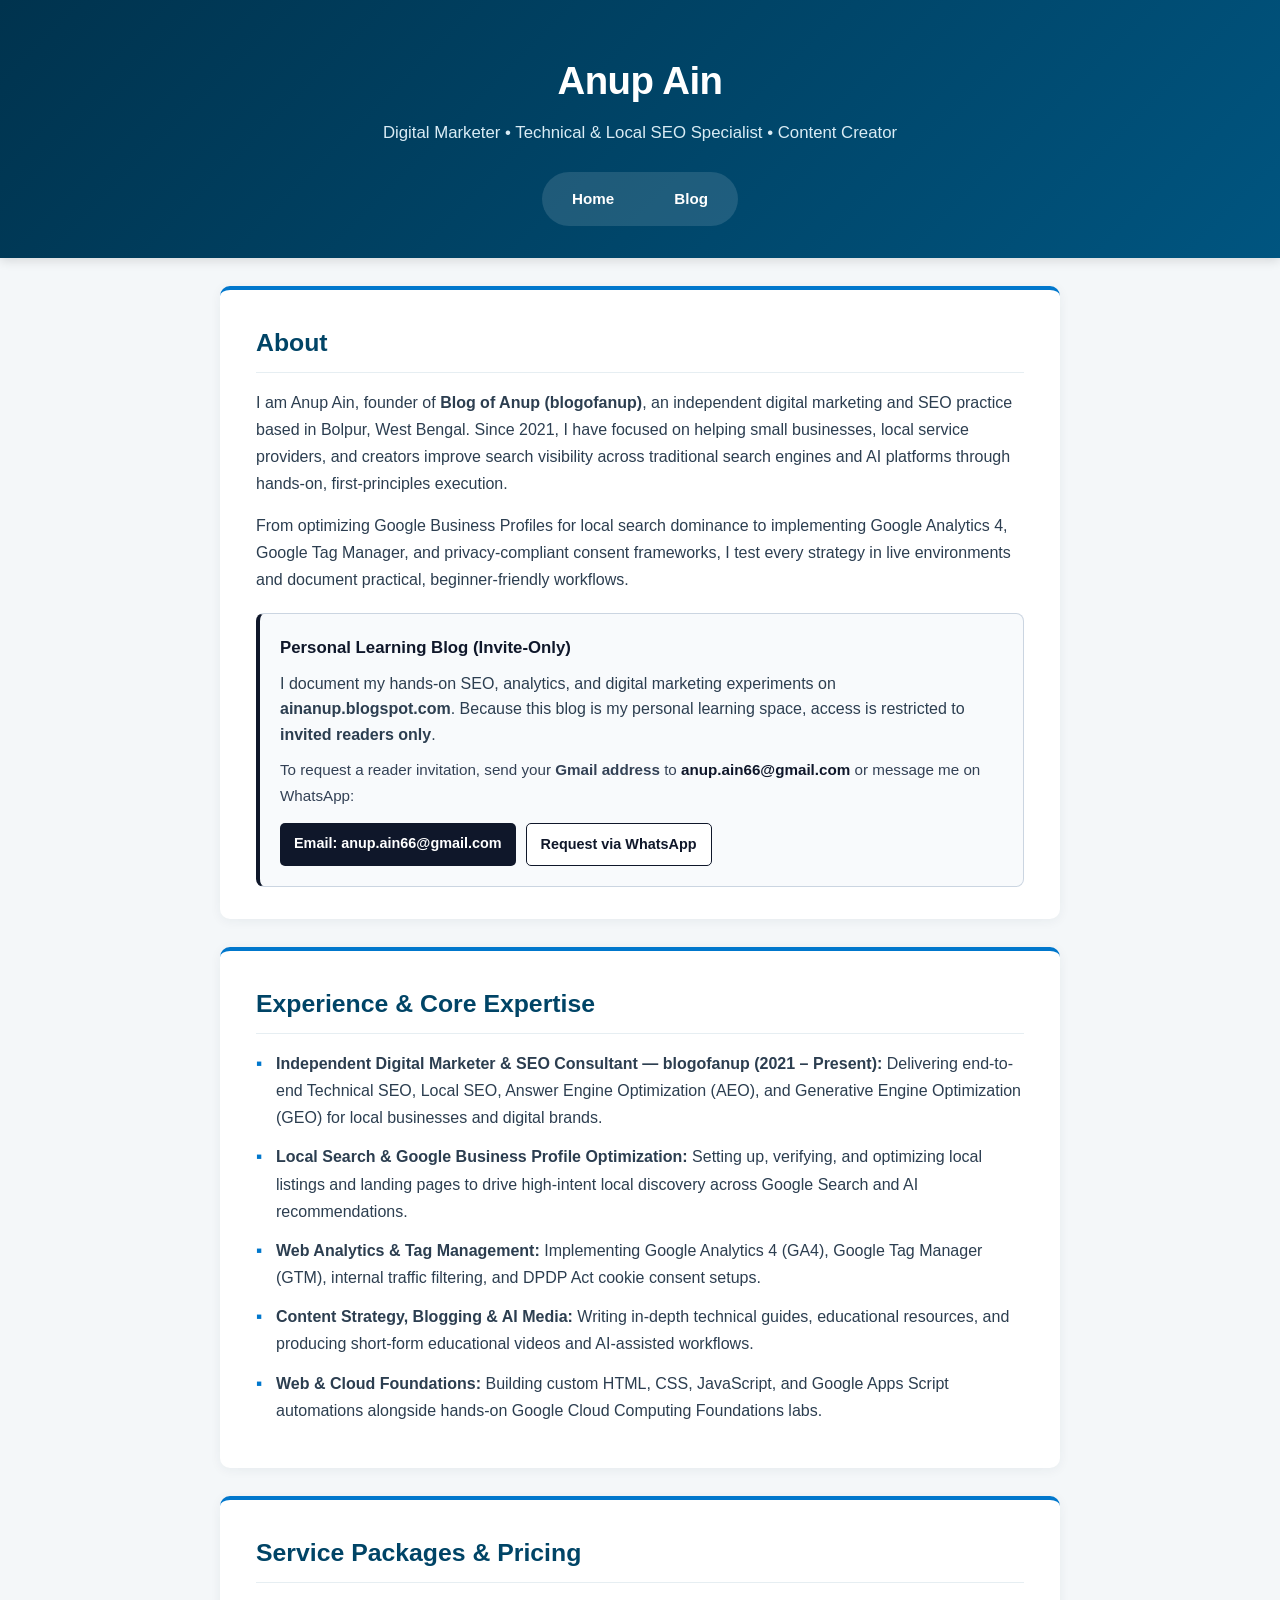
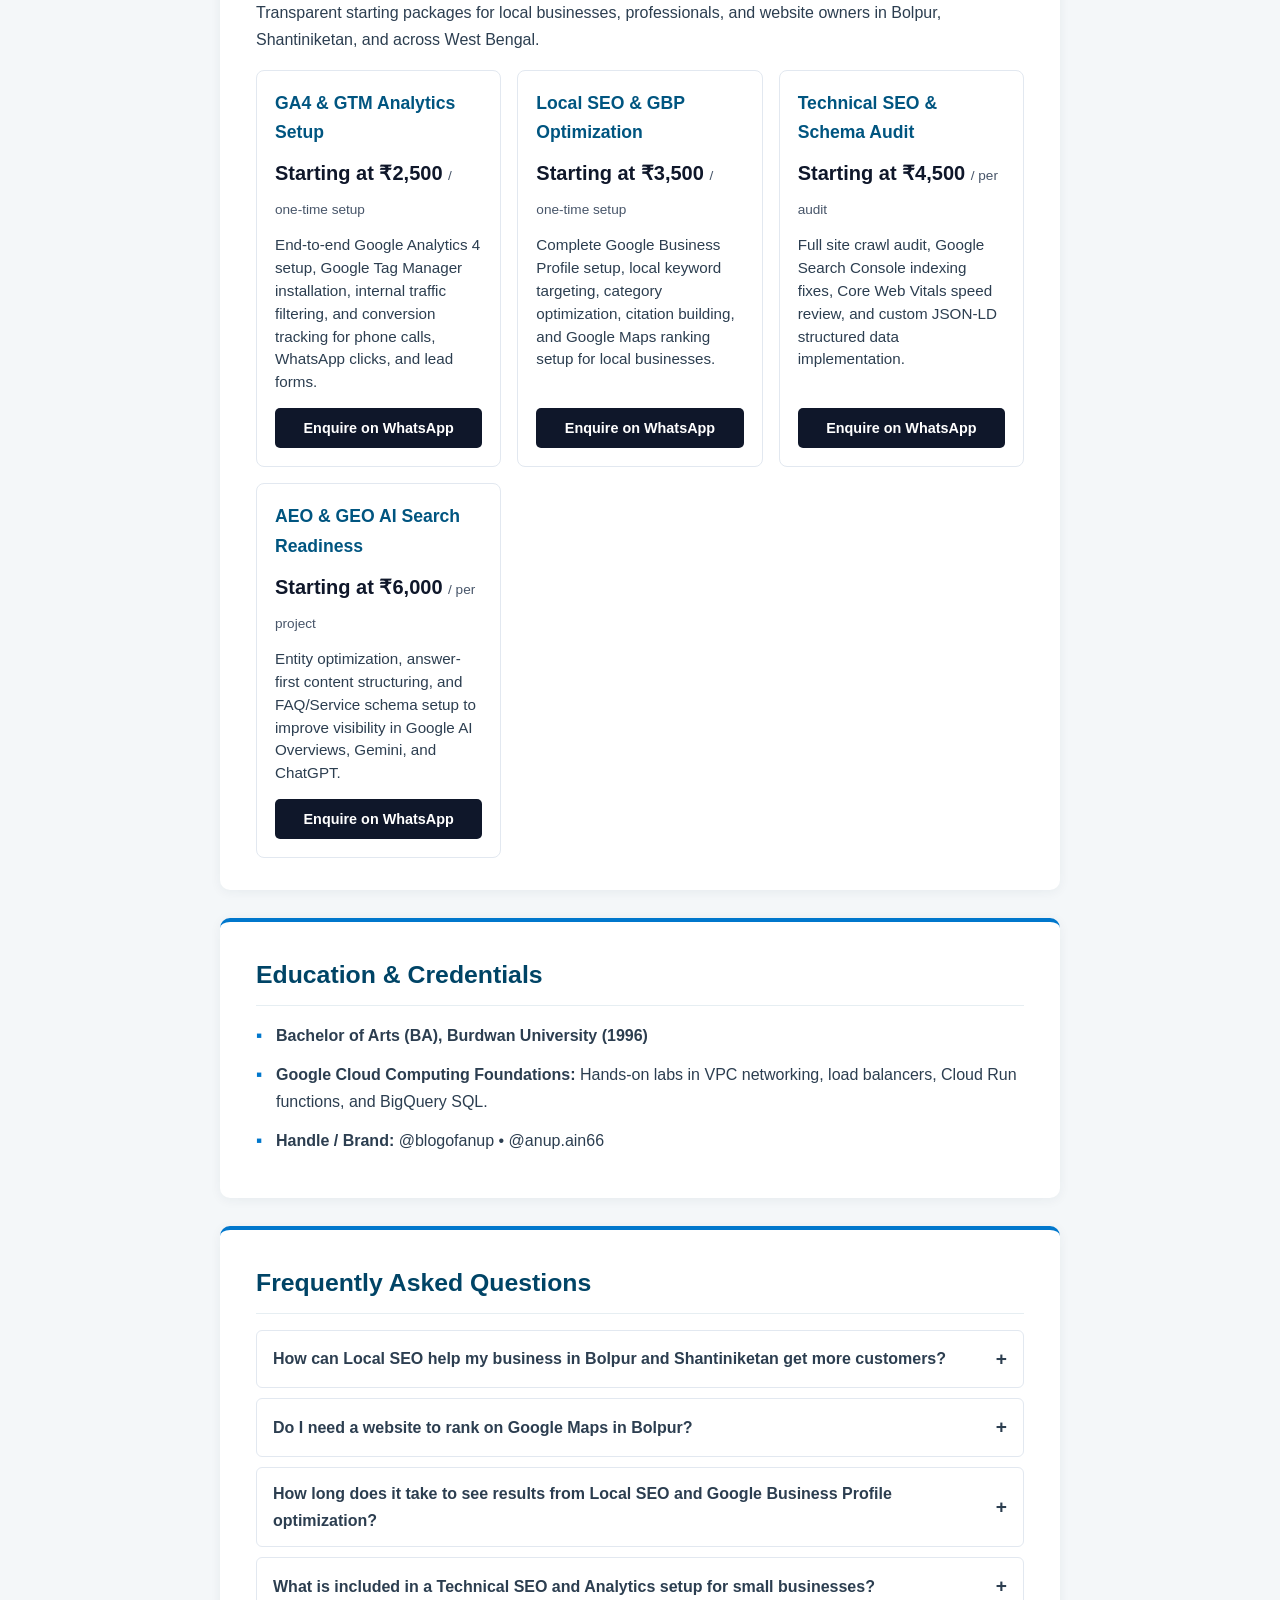
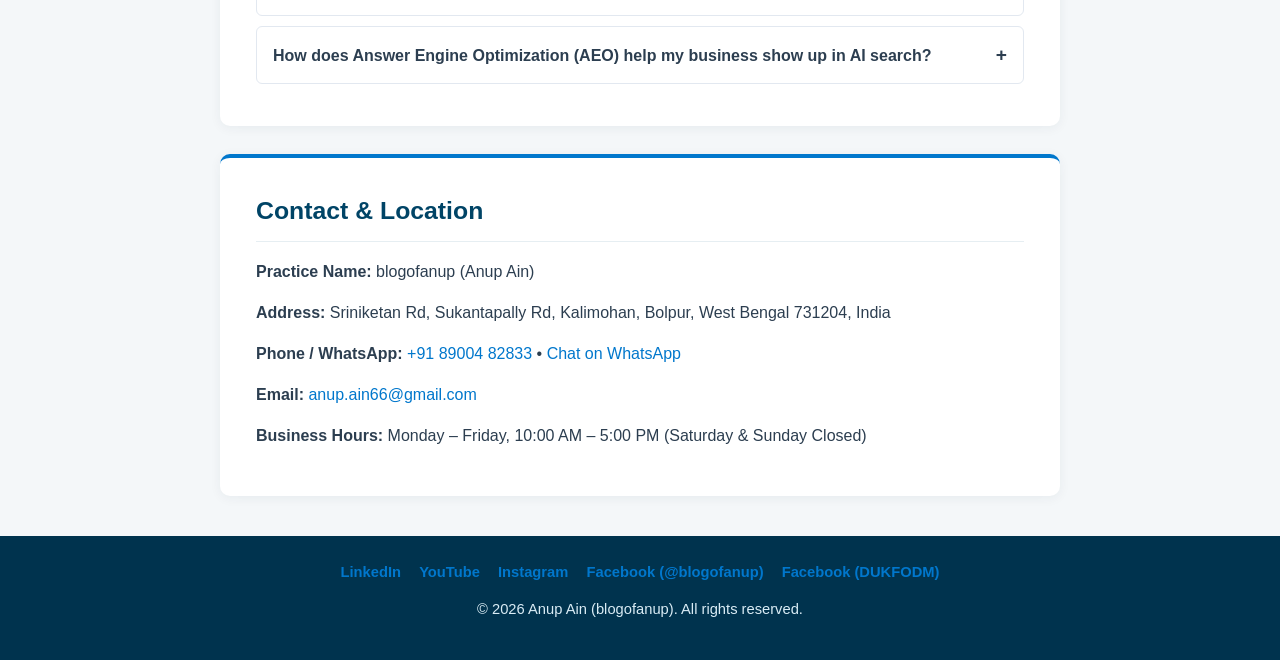
==== commit e41573e6: "Update index.html" ====
--- a/index.html
+++ b/index.html
@@ -3,6 +3,12 @@
 <head>
   <meta charset="UTF-8" />
   <meta name="viewport" content="width=device-width, initial-scale=1.0" />
+  <script async src="https://www.googletagmanager.com/gtm.js?id=GTM-N6KVRN65"></script>
+<script>
+  window.dataLayer = window.dataLayer || [];
+  function gtag(){dataLayer.push(arguments);}
+  gtag('js', new Date());
+</script>
   <title>Anup Ain | Digital Marketer, Technical &amp; Local SEO Specialist</title>
   <meta name="description" content="Anup Ain (Blog of Anup) - Independent Digital Marketer, Technical &amp; Local SEO Specialist, AEO/GEO Practitioner, and Blogger in Bolpur, West Bengal." />
   <link rel="stylesheet" href="style.css" />
@@ -422,9 +428,16 @@
   </section>
 
   <footer>
-    <div class="container">
-      <p>&copy; 2026 Anup Ain (blogofanup). All rights reserved.</p>
-    </div>
-  </footer>
+  <div class="container">
+    <p style="margin-bottom: 12px;">
+      <a href="https://www.linkedin.com/in/blogofanup" target="_blank" rel="noopener" style="margin-right: 14px; font-weight: 600; text-decoration: none;">LinkedIn</a>
+      <a href="https://www.youtube.com/@blogofanup" target="_blank" rel="noopener" style="margin-right: 14px; font-weight: 600; text-decoration: none;">YouTube</a>
+      <a href="https://www.instagram.com/blogofanup" target="_blank" rel="noopener" style="margin-right: 14px; font-weight: 600; text-decoration: none;">Instagram</a>
+      <a href="https://www.facebook.com/blogofanup" target="_blank" rel="noopener" style="margin-right: 14px; font-weight: 600; text-decoration: none;">Facebook (@blogofanup)</a>
+      <a href="https://www.facebook.com/dukfodm" target="_blank" rel="noopener" style="font-weight: 600; text-decoration: none;">Facebook (DUKFODM)</a>
+    </p>
+    <p>&copy; 2026 Anup Ain (blogofanup). All rights reserved.</p>
+  </div>
+</footer>
 </body>
 </html>
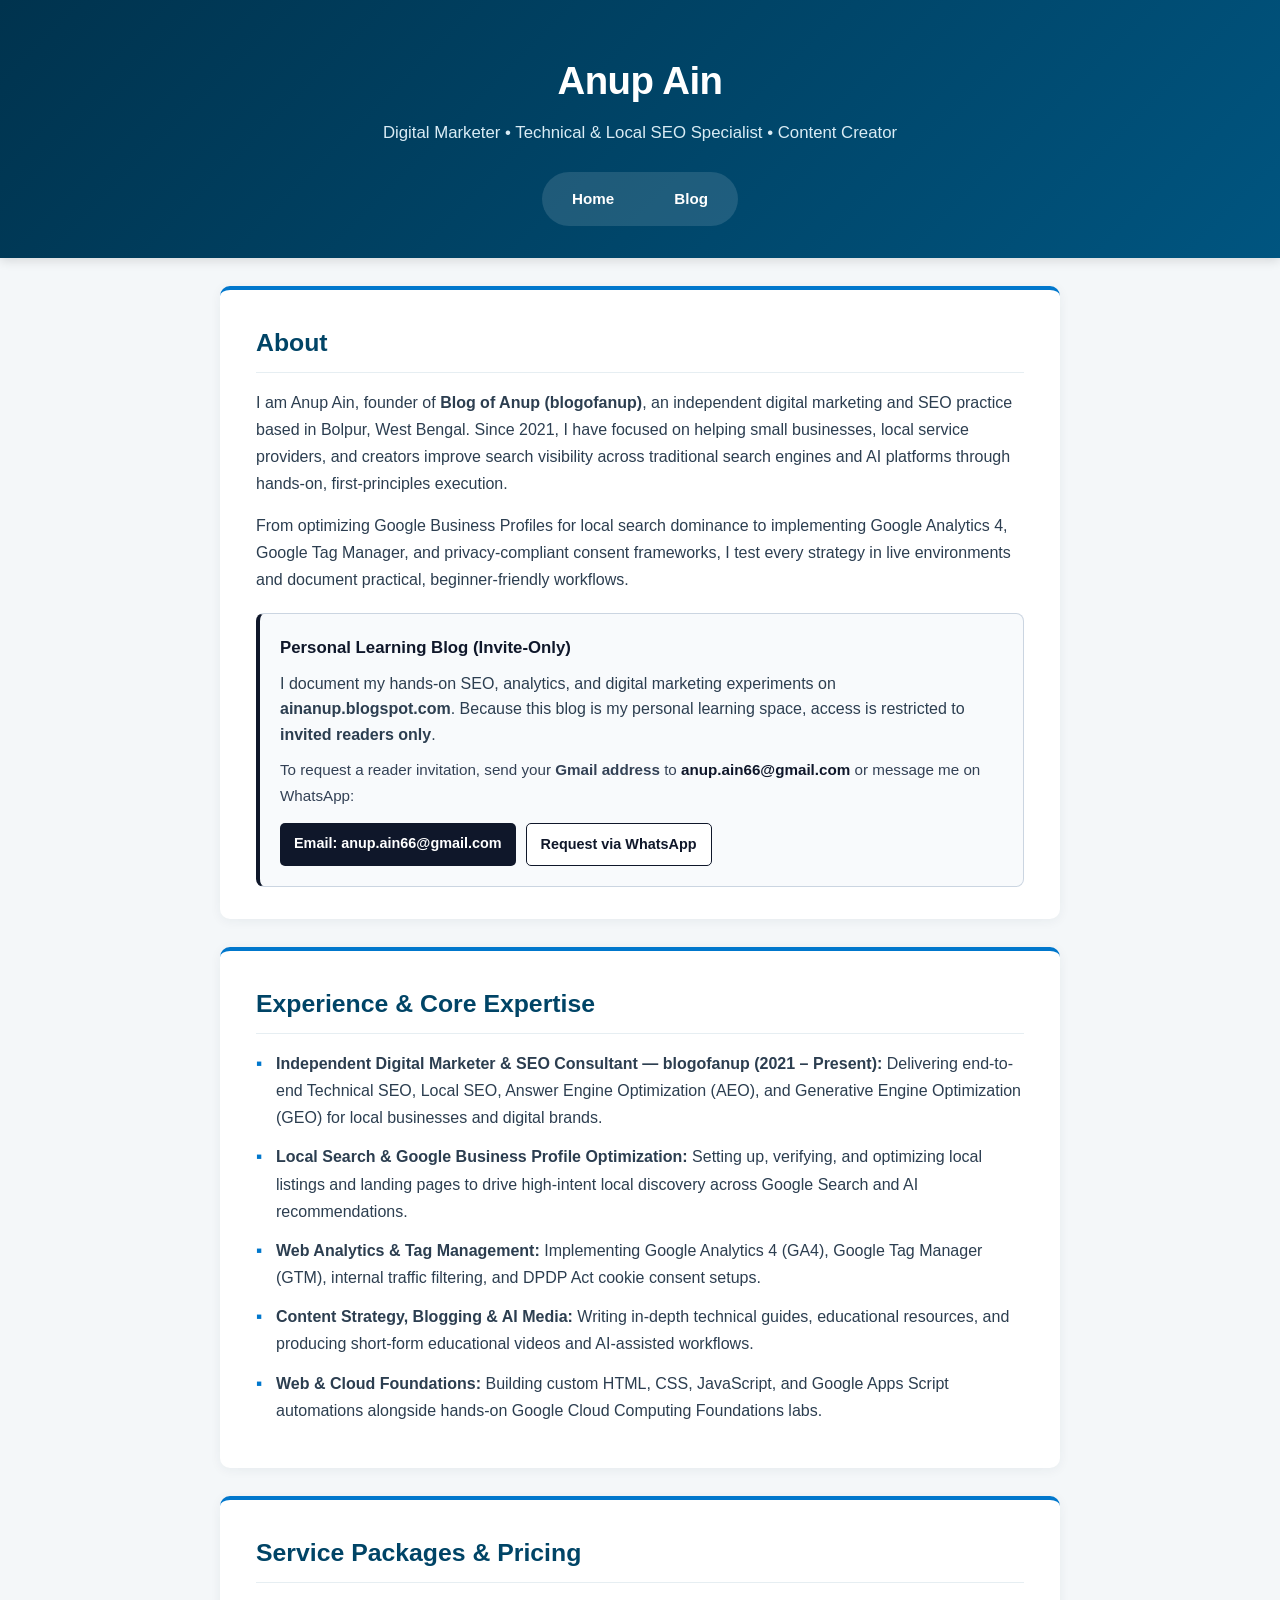
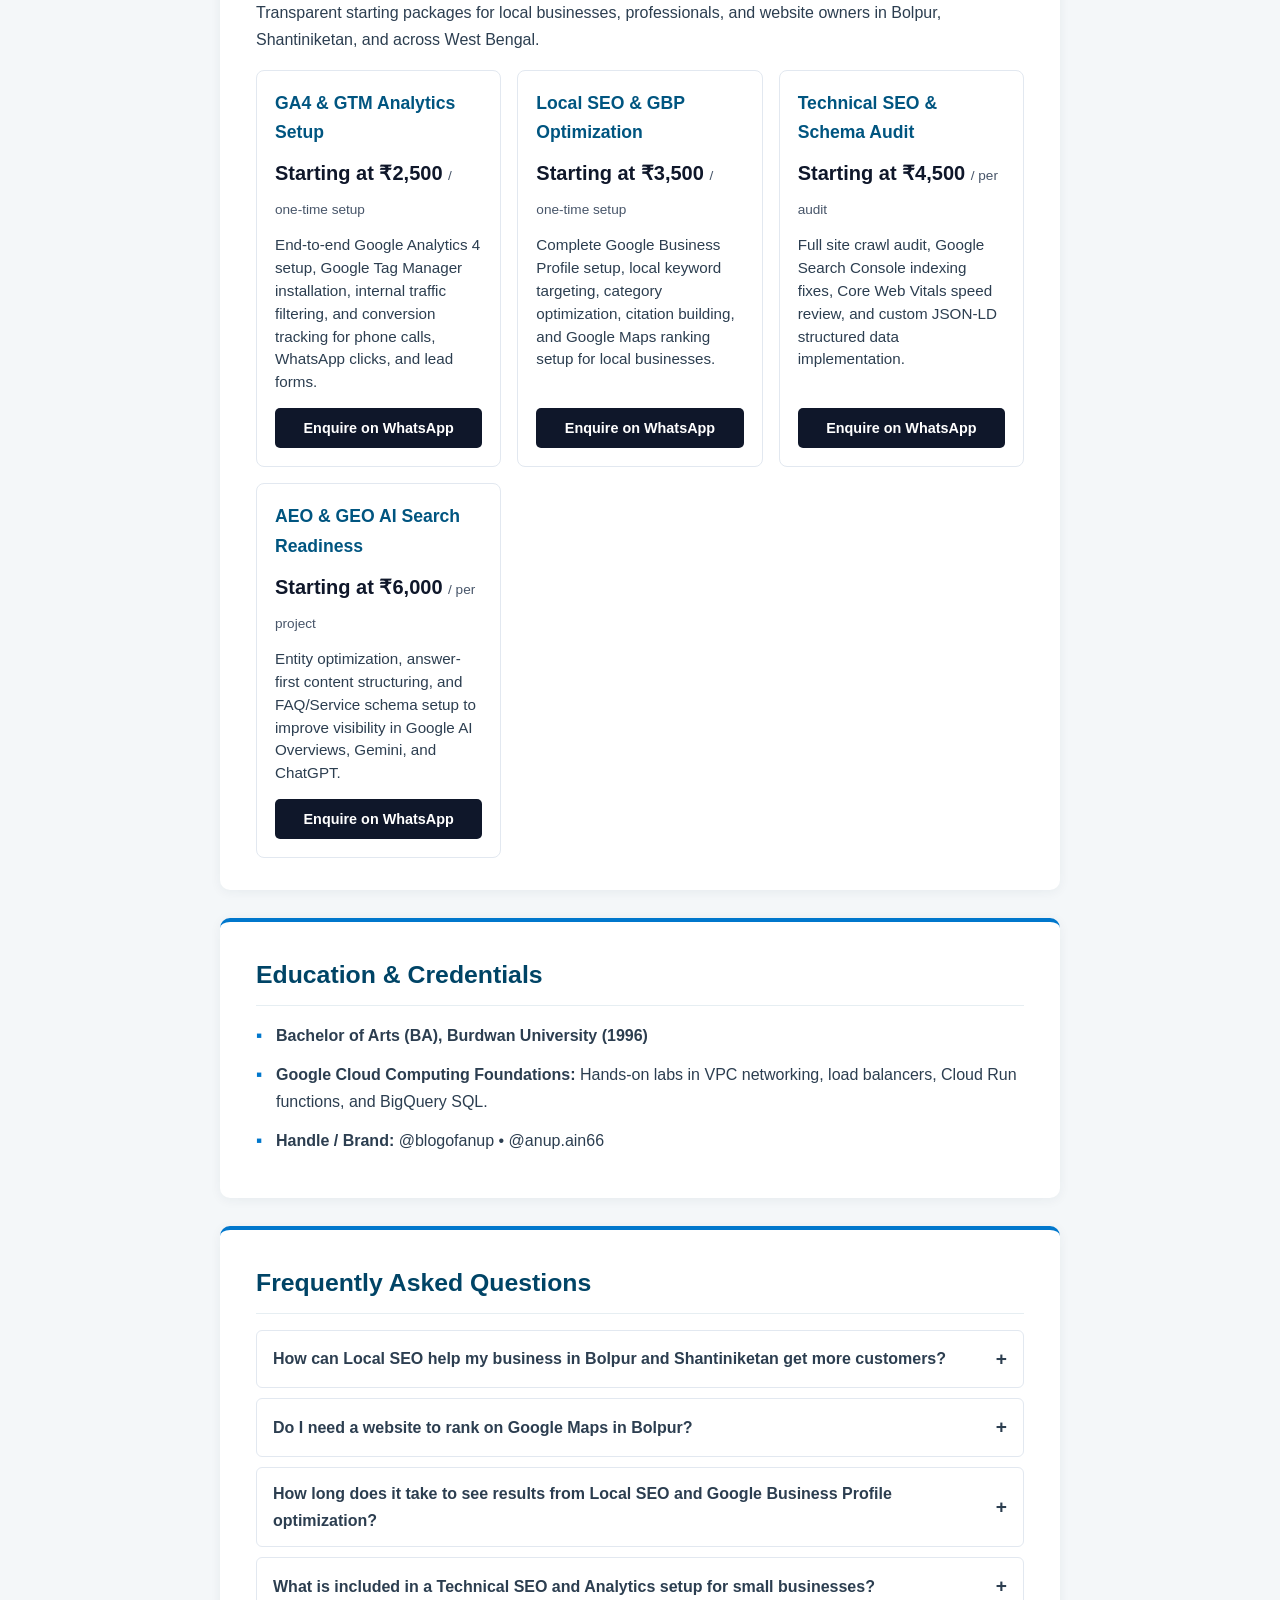
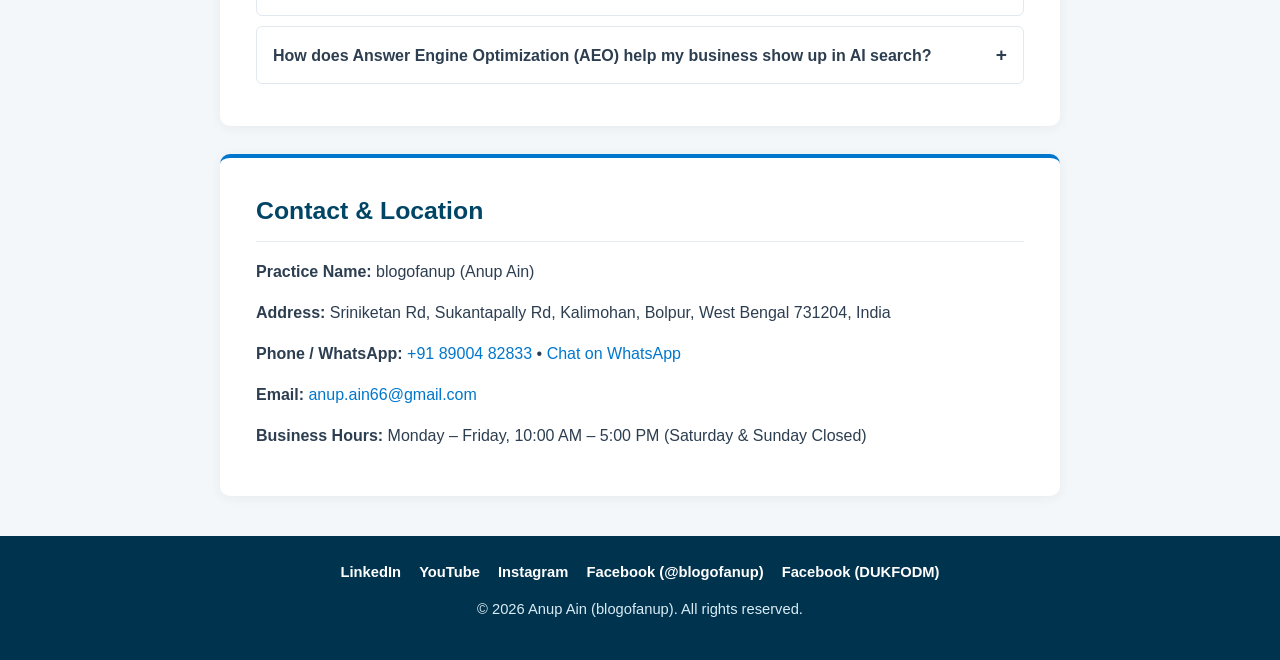
==== commit 6fca131f: "Update index.html" ====
--- a/index.html
+++ b/index.html
@@ -430,11 +430,11 @@
   <footer>
   <div class="container">
     <p style="margin-bottom: 12px;">
-      <a href="https://www.linkedin.com/in/blogofanup" target="_blank" rel="noopener" style="margin-right: 14px; font-weight: 600; text-decoration: none;">LinkedIn</a>
-      <a href="https://www.youtube.com/@blogofanup" target="_blank" rel="noopener" style="margin-right: 14px; font-weight: 600; text-decoration: none;">YouTube</a>
-      <a href="https://www.instagram.com/blogofanup" target="_blank" rel="noopener" style="margin-right: 14px; font-weight: 600; text-decoration: none;">Instagram</a>
-      <a href="https://www.facebook.com/blogofanup" target="_blank" rel="noopener" style="margin-right: 14px; font-weight: 600; text-decoration: none;">Facebook (@blogofanup)</a>
-      <a href="https://www.facebook.com/dukfodm" target="_blank" rel="noopener" style="font-weight: 600; text-decoration: none;">Facebook (DUKFODM)</a>
+      <a href="https://www.linkedin.com/in/blogofanup" target="_blank" rel="noopener" style="color: #ffffff; margin-right: 14px; font-weight: 600; text-decoration: none;">LinkedIn</a>
+      <a href="https://www.youtube.com/@blogofanup" target="_blank" rel="noopener" style="color: #ffffff; margin-right: 14px; font-weight: 600; text-decoration: none;">YouTube</a>
+      <a href="https://www.instagram.com/blogofanup" target="_blank" rel="noopener" style="color: #ffffff; margin-right: 14px; font-weight: 600; text-decoration: none;">Instagram</a>
+      <a href="https://www.facebook.com/blogofanup" target="_blank" rel="noopener" style="color: #ffffff; margin-right: 14px; font-weight: 600; text-decoration: none;">Facebook (@blogofanup)</a>
+      <a href="https://www.facebook.com/dukfodm" target="_blank" rel="noopener" style="color: #ffffff; font-weight: 600; text-decoration: none;">Facebook (DUKFODM)</a>
     </p>
     <p>&copy; 2026 Anup Ain (blogofanup). All rights reserved.</p>
   </div>
